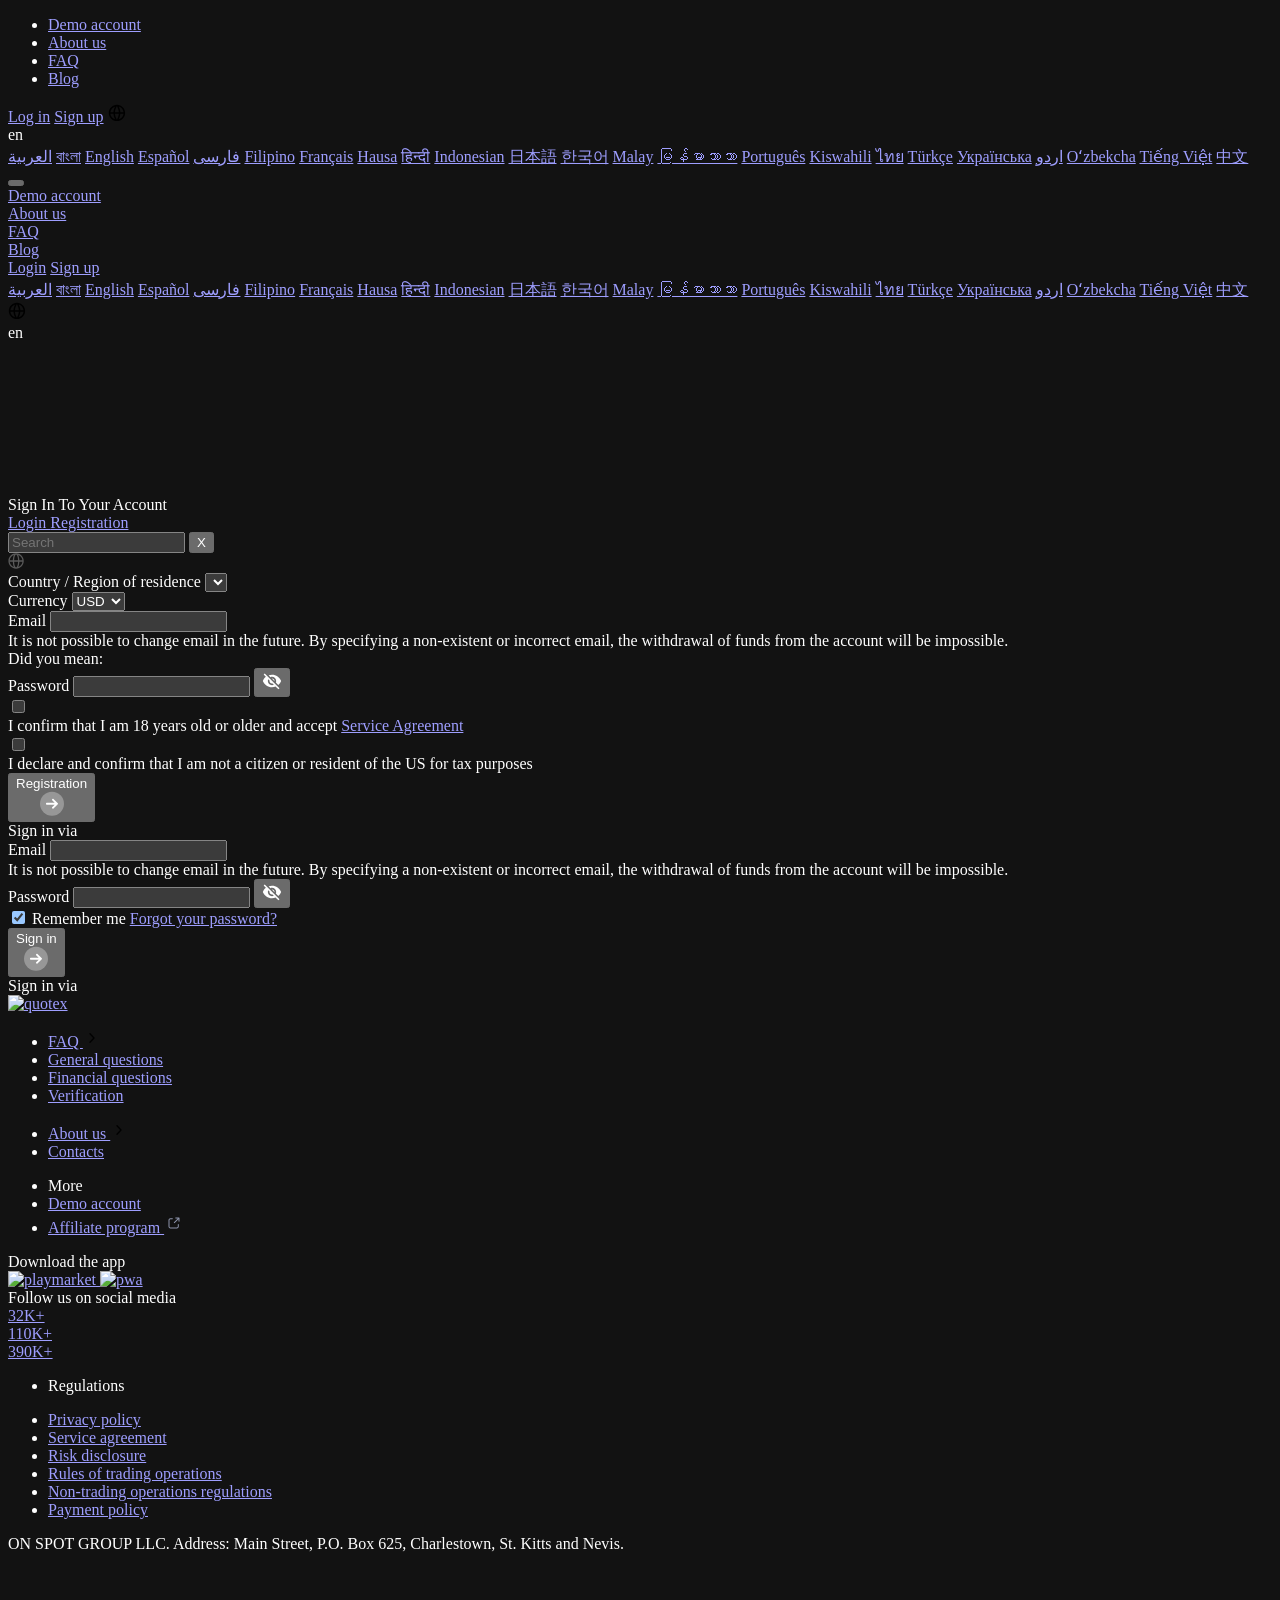
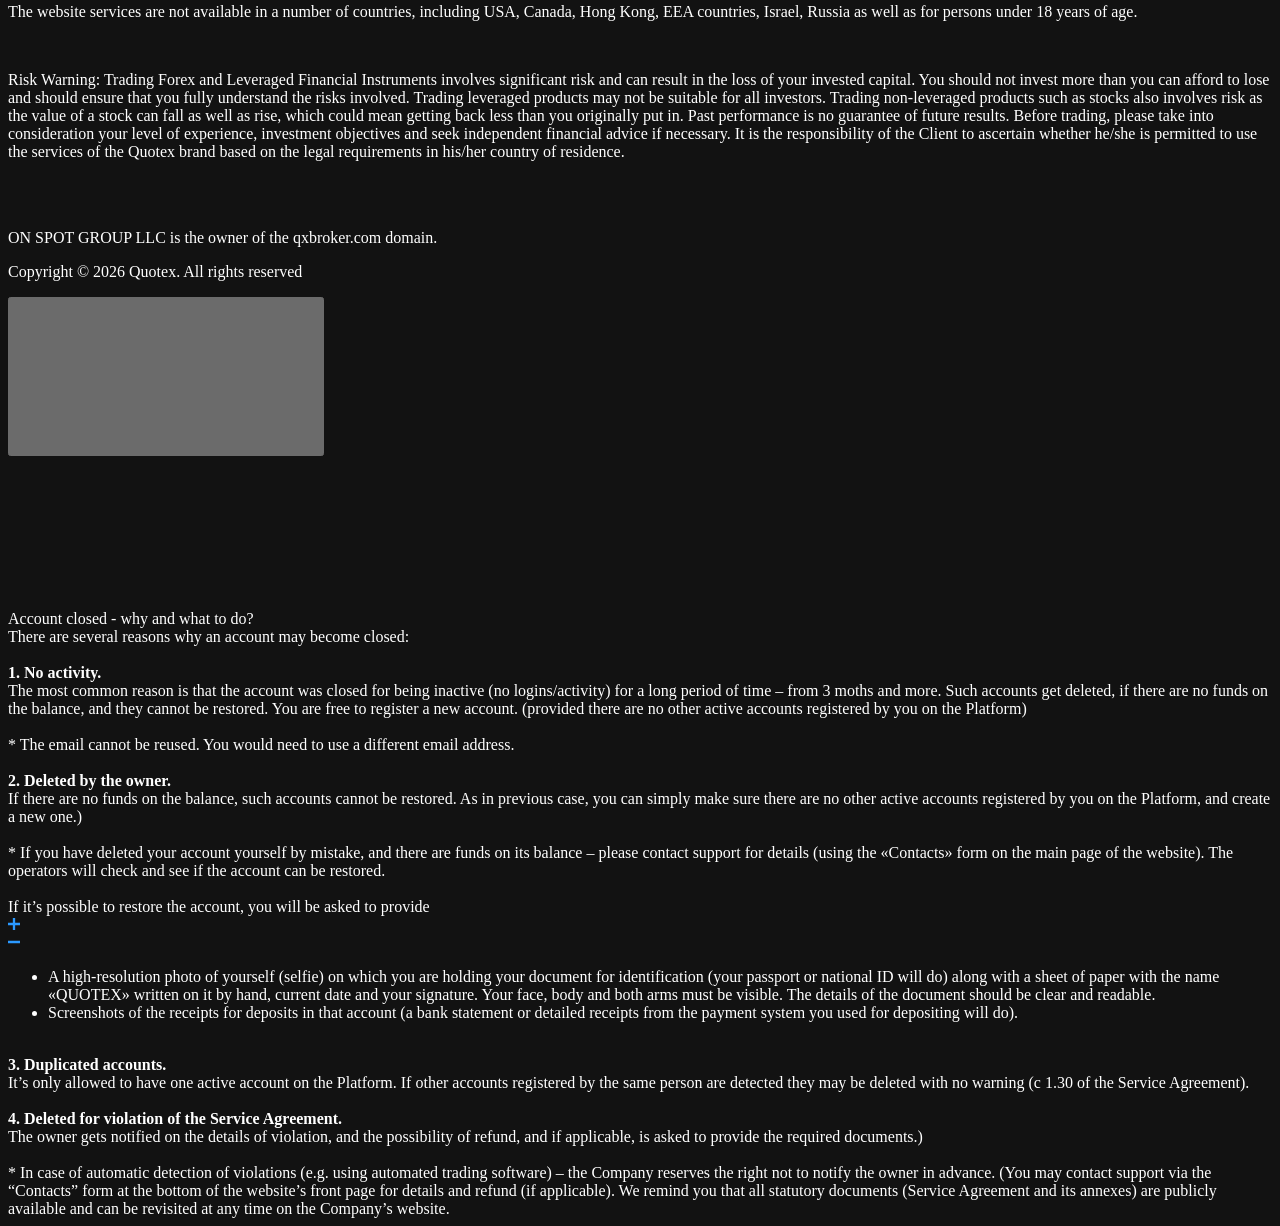
==== en/sign-in/index.html @ 5899f1e1 "Initial project import" ====
<!DOCTYPE html>
<html lang="en">

<head>
    <meta charset="utf-8">
    <meta name="viewport" content="width=device-width, initial-scale=1, shrink-to-fit=no">
    <meta name="theme-color" content="#1C1F2D">
    <meta name="color-scheme" content="dark">
    <title>Quotex web login | QxBroker login</title>
    <link rel="alternate" hreflang="ar" href="https://qxbroker.com/ar/sign-in/" />
    <link rel="alternate" hreflang="bn" href="https://market-qx.trade/" />
    <link rel="alternate" hreflang="x-default" href="https://qxbroker.com/en/sign-in/" />
    <link rel="alternate" hreflang="es" href="https://qxbroker.com/es/sign-in/" />
    <link rel="alternate" hreflang="fa" href="https://qxbroker.com/fa/sign-in/" />
    <link rel="alternate" hreflang="fl" href="https://qxbroker.com/fl/sign-in/" />
    <link rel="alternate" hreflang="fr" href="https://qxbroker.com/fr/sign-in/" />
    <link rel="alternate" hreflang="ha" href="https://qxbroker.com/ha/sign-in/" />
    <link rel="alternate" hreflang="hi" href="https://qxbroker.com/hi/sign-in/" />
    <link rel="alternate" hreflang="id" href="https://market-qx.trade/" />
    <link rel="alternate" hreflang="ja" href="https://qxbroker.com/ja/sign-in/" />
    <link rel="alternate" hreflang="ko" href="https://qxbroker.com/ko/sign-in/" />
    <link rel="alternate" hreflang="ms" href="https://qxbroker.com/ms/sign-in/" />
    <link rel="alternate" hreflang="my" href="https://qxbroker.com/my/sign-in/" />
    <link rel="alternate" hreflang="pt" href="https://qxbroker.com/pt/sign-in/" />
    <link rel="alternate" hreflang="sw" href="https://qxbroker.com/sw/sign-in/" />
    <link rel="alternate" hreflang="th" href="https://qxbroker.com/th/sign-in/" />
    <link rel="alternate" hreflang="tr" href="https://qxbroker.com/tr/sign-in/" />
    <link rel="alternate" hreflang="ua" href="https://qxbroker.com/ua/sign-in/" />
    <link rel="alternate" hreflang="ur" href="https://market-qx.trade/" />
    <link rel="alternate" hreflang="uz" href="https://qxbroker.com/uz/sign-in/" />
    <link rel="alternate" hreflang="vt" href="https://market-qx.pro/" />
    <link rel="alternate" hreflang="zh" href="https://qxbroker.com/zh/sign-in/" />
    <link rel="icon" type="image/png" sizes="32x32" href="https://qxbroker.com/profile/favicons/favicon-32x32.png">
    <link rel="icon" type="image/png" sizes="16x16" href="https://qxbroker.com/profile/favicons/favicon-16x16.png">
    <link rel="shortcut icon" href="https://qxbroker.com/profile/favicons/favicon.ico">
    <meta name="mobile-web-app-capable" content="yes">
    <meta name="apple-mobile-web-app-status-bar-style" content="black">
    <meta name="apple-mobile-web-app-title" content="Quotex">
    <link rel="apple-touch-icon" sizes="180x180" href="https://qxbroker.com/trade-room/react/quotex-pwa-icons/icon_180x180.png">
    <link rel="apple-touch-icon" sizes="152x152" href="https://qxbroker.com/trade-room/react/quotex-pwa-icons/icon_152x152.png">
    <link rel="apple-touch-icon" sizes="120x120" href="https://qxbroker.com/trade-room/react/quotex-pwa-icons/icon_120x120.png">
    <link rel="mask-icon" href="https://qxbroker.com/profile/favicons/safari-pinned-tab.svg" color="#a0002a">
    <link rel="manifest" href="https://qxbroker.com/trade-room/react/manifest.json">
    <meta name="msapplication-TileColor" content="#a0002a">
    <meta name="msapplication-config" content="https://qxbroker.com/profile/favicons/browserconfig.xml">
    <meta name="description" content="Quotex login. Log in to Qx broker personal cabinet, learn on a demo account and start real investments. The minimum deposit is only 10$">
    <meta property="og:type" content="website" />
    <meta property="og:title" content="Quotex web login | QxBroker login" />
    <meta property="og:description" content="Quotex login. Log in to Qx broker personal cabinet, learn on a demo account and start real investments. The minimum deposit is only 10$" />
    <meta property="og:url" content="https://qxbroker.com/" />
    <meta property="og:image" content="https://qxbroker.com/profile/images/seo.png" />
    <meta property="product:plural_title" content="Quotex" />

    <meta name="twitter:card" content="summary_large_image" />
    <meta name="twitter:title" content="Quotex web login | QxBroker login" />
    <meta name="twitter:description" content="Quotex login. Log in to Qx broker personal cabinet, learn on a demo account and start real investments. The minimum deposit is only 10$" />
    <meta name="twitter:image" content="https://qxbroker.com/profile/images/seo.png" />

    <link rel="shortcut icon" href="https://qxbroker.com/profile/images/favicon.png">

    <link rel="stylesheet" href="https://qxbroker.com/site/css/main.css?v=1786017656">
    <link rel="stylesheet" href="https://qxbroker.com/css/debugbar/debug-bar-decorator.css">
    <script src="https://unpkg.com/imask"></script>
    <meta name="yandex-verification" content="62662e7489c4f276" />
    <!-- Google tag (gtag.js) -->
    <script async src="https://www.googletagmanager.com/gtag/js?id=G-L4T5GBPFHJ"></script>
    <script>
        window.dataLayer = window.dataLayer || [];

        function gtag() {
            dataLayer.push(arguments);
        }
        gtag('js', new Date());

        gtag('config', 'G-L4T5GBPFHJ');
    </script>
    <script>
        (function() {
            if (!('serviceWorker' in navigator)) return;
            window.addEventListener('load', function() {
                if (navigator.userAgent.match(/quotex\s(webview|native)/i)) {
                    navigator.serviceWorker.getRegistration().then(reg => reg && reg.unregister && reg.unregister());
                } else {
                    navigator.serviceWorker.register('/service-worker.js');
                }
            });
        })();
    </script>
</head>

<body class="">
    <bdi>
<div id="offline-overlay" style="display: none; position: fixed; top: 0; left: 0; width: 100%; height: 100%; background: rgba(28, 31, 45, 0.90); z-index: 9999; backdrop-filter: blur(5px);">
    <div style="display: flex; align-items: center; justify-content: center; min-height: 100vh; text-align: center; padding: 20px;">
        <div style="display: flex; flex-direction: column; gap: 20px; max-width: 400px; align-items: center;">
            <img src="https://qxbroker.com/images/no-connection.png" alt="No connection" style="width: 64px; height: 64px;" />
            <h1 style="color: #fff; font-size: 24px; font-weight: 700; line-height: 30px; margin: 0;">No connection</h1>
            <p style="color: rgba(255, 255, 255, 0.8); font-size: 16px; font-weight: 400; line-height: 20px; margin: 0;">
                <span id="offline-message">Attempting to reconnect in <span id="offline-countdown">5</span> seconds...</span>
            </p>
            <button id="offline-retry-btn" style="background: transparent; border: none; cursor: pointer; color: #026fd3; font-family: 'Roboto'; font-size: 14px; font-weight: 700; line-height: 18px; padding: 8px 16px; transition: opacity 0.2s;">
                Retry now            </button>
        </div>
    </div>
</div>

<script>
(function() {
    const overlay = document.getElementById('offline-overlay');
    const countdownElement = document.getElementById('offline-countdown');
    const retryBtn = document.getElementById('offline-retry-btn');
    
    let retryDelay = 5;
    let countdown = retryDelay;
    let timer = null;

    function hideOffline() {
        overlay.style.display = 'none';
        document.body.style.overflow = '';
        if (timer) {
            clearInterval(timer);
            timer = null;
        }
        retryDelay = 5;
    }

    function showOffline() {
        overlay.style.display = 'block';
        document.body.style.overflow = 'hidden';
        countdown = retryDelay;
        countdownElement.textContent = countdown;
        
        if (timer) clearInterval(timer);
        
        timer = setInterval(() => {
            countdown--;
            countdownElement.textContent = countdown;

            if (countdown <= 0) {
                if (navigator.onLine) {
                    hideOffline();
                } else {
                    retryDelay = Math.min(retryDelay + 5, 30);
                    countdown = retryDelay;
                }
            }
        }, 1000);
    }

    function checkConnection() {
        if (navigator.onLine) {
            hideOffline();
        }
    }

    window.addEventListener('offline', showOffline);
    window.addEventListener('online', checkConnection);
    retryBtn.addEventListener('click', checkConnection);

    if (!navigator.onLine) {
        showOffline();
    }
})();
</script>
<!-- prettier-ignore -->
<div>
  
    <div class="header__wrapper">
        <header class="header" id="top">
            <div class="header__menu">
                <a class="header__logo" href="https://qxbroker.com/en/"><i class="quotex-logo"></i></a>

                <nav class="header__links">
                    <ul class="header__list">
                        <li class="header__list--item">
                            <a href="https://qxbroker.com/en/sign-up/fast/">
                                Demo account                            </a>
                        </li>
                        <li class="header__list--item ">
                            <a href="https://qxbroker.com/en/about-us/">
                                About us                            </a>
                        </li>
                        <li class="header__list--item ">
                            <a href="https://qxbroker.com/en/faq/">
                                FAQ                            </a>
                        </li>
                        <li class="header__list--item">
                            <a href="https://blog.qxbroker.com/">
                                Blog                            </a>
                        </li>
                    </ul>
                </nav>

                <div class="header__buttons">
                    <a href="https://qxbroker.com/en/sign-in/" class="header__button-log-in " >Log in</a>
                    <a href="https://qxbroker.com/en/sign-up/" class="header__button" id="button-sign-up">Sign up</a>

                    <a class="header__language language ">
                        <svg width="18" height="18" viewBox="0 0 18 18" xmlns="http://www.w3.org/2000/svg">
                            <path fill-rule="evenodd" clip-rule="evenodd" d="M2.36666 8.20622C2.66248 5.57837 4.49411 3.41541 6.94277 2.63608C6.0345 4.6496 5.51928 6.42527 5.42018 8.20622H2.36666ZM6.92284 8.20622C7.03549 6.44654 7.61926 4.61824 8.74705 2.32818C8.81644 2.32603 8.88611 2.32495 8.95603 2.32495C8.98541 2.32495 9.01475 2.32514 9.04405 2.32552C10.1727 4.61682 10.7569 6.44586 10.8696 8.20622H6.92284ZM10.8525 9.70622H6.93991C7.08884 11.4396 7.68449 13.276 8.75925 15.5847C8.82461 15.5866 8.89021 15.5876 8.95603 15.5876C8.98139 15.5876 9.00672 15.5875 9.03201 15.5872C10.1075 13.2773 10.7035 11.4402 10.8525 9.70622ZM10.7933 15.3298C11.6865 13.2752 12.2242 11.4792 12.3573 9.70622H15.5454C15.2426 12.3967 13.3299 14.5999 10.7933 15.3298ZM12.3722 8.20622C12.2724 6.41274 11.7506 4.62462 10.8304 2.59356C13.3485 3.33417 15.244 5.52892 15.5454 8.20622H12.3722ZM2.36664 9.70622H5.43511C5.56728 11.4674 6.09869 13.2512 6.98125 15.2886C4.51327 14.5197 2.66398 12.3479 2.36664 9.70622ZM8.95603 0.824951C4.46523 0.824951 0.824707 4.46547 0.824707 8.95628C0.824707 13.4471 4.46523 17.0876 8.95603 17.0876C13.4468 17.0876 17.0874 13.4471 17.0874 8.95628C17.0874 4.46547 13.4468 0.824951 8.95603 0.824951Z" />
                        </svg>
                        <div class="header__language-text">en</div>
                    </a>
                </div>

                <div id="countriesMenu" class="countries__menu " >
                                            <a href="/ar/sign-in/">العربية</a>
                                            <a href="https://market-qx.trade/bn/sign-in/">বাংলা</a>
                                            <a href="/en/sign-in/">English</a>
                                            <a href="/es/sign-in/">Español</a>
                                            <a href="/fa/sign-in/">فارسی</a>
                                            <a href="/fl/sign-in/">Filipino</a>
                                            <a href="/fr/sign-in/">Français</a>
                                            <a href="/ha/sign-in/">Hausa</a>
                                            <a href="/hi/sign-in/">हिन्दी</a>
                                            <a href="https://market-qx.trade/id/sign-in/">Indonesian</a>
                                            <a href="/ja/sign-in/">日本語</a>
                                            <a href="/ko/sign-in/">한국어</a>
                                            <a href="/ms/sign-in/">Malay</a>
                                            <a href="/my/sign-in/">မြန်မာဘာသာ</a>
                                            <a href="/pt/sign-in/">Português</a>
                                            <a href="/sw/sign-in/">Kiswahili</a>
                                            <a href="/th/sign-in/">ไทย</a>
                                            <a href="/tr/sign-in/">Türkçe</a>
                                            <a href="/ua/sign-in/">Українська</a>
                                            <a href="https://market-qx.trade/ur/sign-in/">اردو</a>
                                            <a href="/uz/sign-in/">Oʻzbekcha</a>
                                            <a href="https://market-qx.pro/vt/sign-in/">Tiếng Việt</a>
                                            <a href="/zh/sign-in/">中文</a>
                                    </div>

                <button id="mobile-trigger" class="header__mobile-button">
                    <div id="nav-icon">
                        <span></span>
                        <span></span>
                    </div>
                </button>

                <div class="header__mobile-container">
                    <div class="header__mobile-block">
                        <div class="header__mobile-container__nav">
                            <a href="https://qxbroker.com/en/sign-up/fast/">Demo account</a>
                        </div>
                        <div class="header__mobile-container__nav">
                            <a href="https://qxbroker.com/en/about-us/">About us</a>
                        </div>
                        <div class="header__mobile-container__nav">
                            <a href="https://qxbroker.com/en/faq/">FAQ</a>
                        </div>
                        <div class="header__mobile-container__nav">
                            <a href="https://blog.qxbroker.com/">Blog</a>
                        </div>
                    </div>

                    <div class="header__mobile-container__footer-wrapper">
                        <div class="header__mobile-container__footer-buttons">
                            <a href="https://qxbroker.com/en/sign-in/" class="header__mobile-container__footer-log-in">Login</a>
                            <a href="https://qxbroker.com/en/sign-up/" class="header__mobile-container__footer-sign-up" >Sign up</a>
                        </div>

                        <div class="header__mobile-container__footer">
                            <div>
                                <div id="countriesMenu-mobile" class="countries__menu mobile" >
                                                                            <a href="/ar/sign-in/">العربية</a>
                                                                            <a href="https://market-qx.trade/bn/sign-in/">বাংলা</a>
                                                                            <a href="/en/sign-in/">English</a>
                                                                            <a href="/es/sign-in/">Español</a>
                                                                            <a href="/fa/sign-in/">فارسی</a>
                                                                            <a href="/fl/sign-in/">Filipino</a>
                                                                            <a href="/fr/sign-in/">Français</a>
                                                                            <a href="/ha/sign-in/">Hausa</a>
                                                                            <a href="/hi/sign-in/">हिन्दी</a>
                                                                            <a href="https://market-qx.trade/id/sign-in/">Indonesian</a>
                                                                            <a href="/ja/sign-in/">日本語</a>
                                                                            <a href="/ko/sign-in/">한국어</a>
                                                                            <a href="/ms/sign-in/">Malay</a>
                                                                            <a href="/my/sign-in/">မြန်မာဘာသာ</a>
                                                                            <a href="/pt/sign-in/">Português</a>
                                                                            <a href="/sw/sign-in/">Kiswahili</a>
                                                                            <a href="/th/sign-in/">ไทย</a>
                                                                            <a href="/tr/sign-in/">Türkçe</a>
                                                                            <a href="/ua/sign-in/">Українська</a>
                                                                            <a href="https://market-qx.trade/ur/sign-in/">اردو</a>
                                                                            <a href="/uz/sign-in/">Oʻzbekcha</a>
                                                                            <a href="https://market-qx.pro/vt/sign-in/">Tiếng Việt</a>
                                                                            <a href="/zh/sign-in/">中文</a>
                                                                    </div>

                                <div class="header__mobile-container__footer-language language-mobile">
                                    <div class="header__mobile-container__footer-language__flag">
                                        <svg width="18" height="18" viewBox="0 0 18 18" xmlns="http://www.w3.org/2000/svg">
                                            <path fill-rule="evenodd" clip-rule="evenodd" d="M2.36666 8.20622C2.66248 5.57837 4.49411 3.41541 6.94277 2.63608C6.0345 4.6496 5.51928 6.42527 5.42018 8.20622H2.36666ZM6.92284 8.20622C7.03549 6.44654 7.61926 4.61824 8.74705 2.32818C8.81644 2.32603 8.88611 2.32495 8.95603 2.32495C8.98541 2.32495 9.01475 2.32514 9.04405 2.32552C10.1727 4.61682 10.7569 6.44586 10.8696 8.20622H6.92284ZM10.8525 9.70622H6.93991C7.08884 11.4396 7.68449 13.276 8.75925 15.5847C8.82461 15.5866 8.89021 15.5876 8.95603 15.5876C8.98139 15.5876 9.00672 15.5875 9.03201 15.5872C10.1075 13.2773 10.7035 11.4402 10.8525 9.70622ZM10.7933 15.3298C11.6865 13.2752 12.2242 11.4792 12.3573 9.70622H15.5454C15.2426 12.3967 13.3299 14.5999 10.7933 15.3298ZM12.3722 8.20622C12.2724 6.41274 11.7506 4.62462 10.8304 2.59356C13.3485 3.33417 15.244 5.52892 15.5454 8.20622H12.3722ZM2.36664 9.70622H5.43511C5.56728 11.4674 6.09869 13.2512 6.98125 15.2886C4.51327 14.5197 2.66398 12.3479 2.36664 9.70622ZM8.95603 0.824951C4.46523 0.824951 0.824707 4.46547 0.824707 8.95628C0.824707 13.4471 4.46523 17.0876 8.95603 17.0876C13.4468 17.0876 17.0874 13.4471 17.0874 8.95628C17.0874 4.46547 13.4468 0.824951 8.95603 0.824951Z" />
                                        </svg>
                                    </div>
                                    en                                </div>
                            </div>
                        </div>
                    </div>
                </div>
            </div>
        </header>
    </div>
    
    <div  class="main__platform-content">
        <div class="main__platform-video__none">
            <div class="main__platform-video">
                <video class="main__platform-video__media" src="https://qxbroker.com/site/img/main_bg.mp4" autoplay playsinline muted loop></video>
            </div>
        </div>

       
<div class="main sign__container">
    <div class="modal-sign__container sign__form">
                    <div class="sign__title">Sign In To Your Account</div>
        
        <div class="modal-sign__block">
            <div class="modal-sign__tabs form" dir="auto">
                <div class="modal-sign__tabs-block">
                    <a
                        href="https://qxbroker.com/en/sign-in/"
                        class="modal-sign__tab active"
                        data-value="1"
                    >
                        Login                    </a>
                    <a
                        href="https://qxbroker.com/en/sign-up/"
                        class="modal-sign__tab "
                        data-value="2"
                    >
                        Registration                    </a>
                </div>
            </div>

                        <div id="tab-2" class="tabs__item ">
                                                                    <form
    action="https://qxbroker.com/en/sign-up/"
    method="post"
        onsubmit="this.elements['time_offset'].value = -new Date().getTimezoneOffset() * 60; return QXvId.submit(this, '__alreadySubmited'); "
    dir="auto"
>
    <input type="hidden" name="_token" value="TEMPLATE_CSRF_TOKEN">    <input type="hidden" name="time_offset">

    
    <div id="select-country-name" class="select-input-container">
        <input
                id="input-country-name"
                type="text"
                placeholder="Search"
                class="select-input"
        >
        <input id="input-clear-button" class="select-button-close" type="button" value="X">
        <div class="modal-sign__input select select-icon ">
            <div class="icon-input">
                <svg xmlns="http://www.w3.org/2000/svg" width="17" height="16" viewBox="0 0 17 16" fill="none">
                  <g opacity="0.3" clip-path="url(#clip0_7761_804)">
                    <path d="M8.08594 0.34375C3.86406 0.34375 0.429688 3.77812 0.429688 8C0.429688 12.2219 3.86406 15.6562 8.08594 15.6562C12.3078 15.6562 15.7422 12.2219 15.7422 8C15.7422 3.77812 12.3078 0.34375 8.08594 0.34375ZM14.4328 7.3625H11.3422C11.2766 5.3125 10.8828 3.30937 10.1797 1.97187C12.4797 2.775 14.1859 4.85625 14.4328 7.3625ZM8.08594 14.3813C7.31719 14.3813 6.22344 12.1656 6.10156 8.6375H10.0672C9.94844 12.1625 8.85469 14.3813 8.08594 14.3813ZM6.10156 7.3625C6.22031 3.8375 7.31719 1.61875 8.08594 1.61875C8.85469 1.61875 9.94844 3.83438 10.0703 7.3625H6.10156ZM5.99219 1.97187C5.28906 3.30937 4.89531 5.30937 4.82656 7.35938H1.73906C1.98594 4.85625 3.69219 2.775 5.99219 1.97187ZM1.73906 8.6375H4.82969C4.89844 10.6875 5.29219 12.6906 5.99531 14.025C3.69219 13.225 1.98594 11.1437 1.73906 8.6375ZM10.1797 14.0281C10.8828 12.6906 11.2766 10.6906 11.3453 8.64062H14.4359C14.1859 11.1438 12.4797 13.225 10.1797 14.0281Z" fill="white"/>
                  </g>
                  <defs>
                    <clipPath id="clip0_7761_804">
                      <rect width="16" height="16" fill="white" transform="translate(0.0859375)"/>
                    </clipPath>
                  </defs>
                </svg>
            </div>

            <label class="modal-sign__input-label ">Country / Region of residence</label>
            <select name="country-code" class="select__element">
                <option value=""></option>
                            </select>
            <div class="modal-sign__input-select form__select select__wrapper "></div>
                    </div>
    </div>

    <div class="modal-sign__input select ">
        <label class="modal-sign__input-label ">Currency</label>
        <select name="currency" class="select__element">
                            <option value="GBP" >GBP</option>
                            <option value="USD"  selected>USD</option>
                            <option value="BRL" >BRL</option>
                            <option value="IDR" >IDR</option>
                            <option value="MYR" >MYR</option>
                            <option value="INR" >INR</option>
                            <option value="KZT" >KZT</option>
                            <option value="THB" >THB</option>
                            <option value="UAH" >UAH</option>
                            <option value="VND" >VND</option>
                            <option value="NGN" >NGN</option>
                            <option value="EGP" >EGP</option>
                            <option value="MXN" >MXN</option>
                            <option value="JPY" >JPY</option>
                            <option value="BDT" >BDT</option>
                            <option value="PKR" >PKR</option>
                            <option value="PHP" >PHP</option>
                            <option value="TRY" >TRY</option>
                            <option value="KRW" >KRW</option>
                    </select>
        <div class="modal-sign__input-select form__select select__wrapper "></div>
            </div>

   <div class="modal-sign__input ">
        <label class="modal-sign__input-label ">Email</label>
        <input type="email" name="email" value="" class="modal-sign__input-value focus-tooltip" required="1" autocomplete="off" autocorrect="off" autocapitalize="none" spellcheck="false" id="emailInput"  />        <div class="modal-sign__input-tooltip">It is not possible to change email in the future. By specifying a non-existent or incorrect email, the withdrawal of funds from the account will be impossible.</div>
               <div data-role="email-misspell-hint" class="misspell-hint hide hint -danger">
           Did you mean:           <span data-role="email-misspell-suggestion" class="misspell-hint-suggestion"></span>
       </div>
       <div id="emailSuggestions" class="modal-sign__email-dropdown" style="display: none;">
         <ul></ul>
       </div>
    </div>
    <div class="modal-sign__input ">
        <label class="modal-sign__input-label ">Password</label>
        <input type="password" name="password" value="" class="modal-sign__input-value" required="1" autocomplete="off" autocorrect="off" autocapitalize="none" id="password-input-registration"  />
        <button type="button" class="modal-sign__input-toggle" id="password-toggle-registration">
            <svg class="password-icon-show" width="20" height="20" viewBox="0 0 24 24" fill="currentColor" style="display: none;">
                <path d="M12 4.5C7 4.5 2.73 7.61 1 12c1.73 4.39 6 7.5 11 7.5s9.27-3.11 11-7.5c-1.73-4.39-6-7.5-11-7.5zM12 17c-2.76 0-5-2.24-5-5s2.24-5 5-5 5 2.24 5 5-2.24 5-5 5zm0-8c-1.66 0-3 1.34-3 3s1.34 3 3 3 3-1.34 3-3-1.34-3-3-3z"/>
            </svg>
            <svg class="password-icon-hide" width="20" height="20" viewBox="0 0 24 24" fill="currentColor">
                <path d="M12 7c2.76 0 5 2.24 5 5 0 .65-.13 1.26-.36 1.83l2.92 2.92c1.51-1.26 2.7-2.89 3.43-4.75-1.73-4.39-6-7.5-11-7.5-1.4 0-2.74.25-3.98.7l2.16 2.16C10.74 7.13 11.35 7 12 7zM2 4.27l2.28 2.28.46.46C3.08 8.3 1.78 10.02 1 12c1.73 4.39 6 7.5 11 7.5 1.55 0 3.03-.3 4.38-.84l.42.42L19.73 22 21 20.73 3.27 3 2 4.27zM7.53 9.8l1.55 1.55c-.05.21-.08.43-.08.65 0 1.66 1.34 3 3 3 .22 0 .44-.03.65-.08l1.55 1.55c-.67.33-1.41.53-2.2.53-2.76 0-5-2.24-5-5 0-.79.2-1.53.53-2.2zm4.31-.78l3.15 3.15.02-.16c0-1.66-1.34-3-3-3l-.17.01z"/>
            </svg>
        </button>

            </div>

    <div class="modal-sign__input">
        <div class="modal-sign__block-checked">
            <label class="modal-sign__checked-container">
                <input type="checkbox" name="rules" value="1"  />                <span class="modal-sign__checked-checkmark"></span>
                <div>
                    I confirm that I am 18 years old or older and accept <a href="https://qxbroker.com/documents/en/Service_Agreement_QTX.pdf" target="_blank" class="modal-sign__block-checked-forgot">Service Agreement</a>                </div>
            </label>
        </div>
            </div>

    <div class="modal-sign__input">
        <div class="modal-sign__block-checked">
            <label class="modal-sign__checked-container">
                <input type="checkbox" name="not-us-citizen" value="1"  />                <span class="modal-sign__checked-checkmark"></span>
                <div>
                    I declare and confirm that I am not a citizen or resident of the US for tax purposes                </div>
            </label>
        </div>
            </div>

    
    <button class="modal-sign__block-button ">
        <div>Registration</div>
        <svg width="24" height="25" viewBox="0 0 24 25" fill="none" xmlns="http://www.w3.org/2000/svg">
            <circle opacity="0.3" cx="12" cy="12.75" r="12" transform="rotate(-90 12 12.75)" fill="white"/>
            <path d="M12.5497 7.95321L12.1565 8.34628C12.0329 8.4697 11.9645 8.63467 11.9645 8.81028C11.9645 8.98609 12.0329 9.16599 12.1565 9.2894L14.6827 11.8308H6.65668C6.29473 11.8308 6 12.095 6 12.4568V13.013C6 13.3748 6.29473 13.7058 6.65668 13.7058H14.7113L12.1565 16.2421C12.0329 16.3657 11.9645 16.5212 11.9645 16.697C11.9645 16.8726 12.0329 17.033 12.1565 17.1565L12.5497 17.5475C12.8056 17.8033 13.2219 17.8022 13.4778 17.5464L17.8084 13.2153C17.9317 13.0919 18 12.9265 18 12.7494V12.7475C18 12.5718 17.9317 12.4068 17.8084 12.2835L13.4779 7.95321C13.222 7.69721 12.8056 7.69721 12.5497 7.95321Z" fill="white"/>
        </svg>
    </button>
</form>

<script>
    document.addEventListener("DOMContentLoaded", () => {
         new EmailMisspellChecker({
             emailInput: document.querySelector('#tab-2 input[name=email]'),
             hintNode: document.querySelector('[data-role=email-misspell-hint]')
         });
    });
</script>

<script type="text/javascript">
    window.tJSON = {"No matches.":"No matches."};
</script>                    <div class="modal-sign__footer">
                        <div class="modal-sign__footer-header">
                            <div class="modal-sign__footer-header-text">Sign in via</div>
                        </div>

                        <div class="modal-sign__social">
                            <a href="https://qxbroker.com/oauth/google" class="modal-sign__social-button google">
                                <i class="icon icon__google"></i>
                            </a>
                        </div>
                    </div>
                            </div>
            <div id="tab-1" class="tabs__item active">
                                    <form action="https://qxbroker.com/en/sign-in/" method="post"
        onsubmit="return QXvId.submit(this);"
    dir="auto"
>
    <input type="hidden" name="_token" value="TEMPLATE_CSRF_TOKEN">
    
   <div class="modal-sign__input ">
        <label class="modal-sign__input-label ">Email</label>
        <input type="email" name="email" value="" class="modal-sign__input-value" autocomplete="username" required="1"  />        <div class="modal-sign__input-tooltip">It is not possible to change email in the future. By specifying a non-existent or incorrect email, the withdrawal of funds from the account will be impossible.</div>
            </div>

    <div class="modal-sign__input password ">
        <label class="modal-sign__input-label ">Password</label>
        <input type="password" name="password" value="" class="modal-sign__input-value" required="1" autocomplete="off" id="password-input"  />
        <button type="button" class="modal-sign__input-toggle" id="password-toggle">
            <svg class="password-icon-show" width="20" height="20" viewBox="0 0 24 24" fill="currentColor" style="display: none;">
                <path d="M12 4.5C7 4.5 2.73 7.61 1 12c1.73 4.39 6 7.5 11 7.5s9.27-3.11 11-7.5c-1.73-4.39-6-7.5-11-7.5zM12 17c-2.76 0-5-2.24-5-5s2.24-5 5-5 5 2.24 5 5-2.24 5-5 5zm0-8c-1.66 0-3 1.34-3 3s1.34 3 3 3 3-1.34 3-3-1.34-3-3-3z"/>
            </svg>
            <svg class="password-icon-hide" width="20" height="20" viewBox="0 0 24 24" fill="currentColor">
                <path d="M12 7c2.76 0 5 2.24 5 5 0 .65-.13 1.26-.36 1.83l2.92 2.92c1.51-1.26 2.7-2.89 3.43-4.75-1.73-4.39-6-7.5-11-7.5-1.4 0-2.74.25-3.98.7l2.16 2.16C10.74 7.13 11.35 7 12 7zM2 4.27l2.28 2.28.46.46C3.08 8.3 1.78 10.02 1 12c1.73 4.39 6 7.5 11 7.5 1.55 0 3.03-.3 4.38-.84l.42.42L19.73 22 21 20.73 3.27 3 2 4.27zM7.53 9.8l1.55 1.55c-.05.21-.08.43-.08.65 0 1.66 1.34 3 3 3 .22 0 .44-.03.65-.08l1.55 1.55c-.67.33-1.41.53-2.2.53-2.76 0-5-2.24-5-5 0-.79.2-1.53.53-2.2zm4.31-.78l3.15 3.15.02-.16c0-1.66-1.34-3-3-3l-.17.01z"/>
            </svg>
        </button>

            </div>

    <div class="modal-sign__input">
        <div class="modal-sign__block-checked">
            <label class="modal-sign__checked-container">
                <input type="checkbox" name="remember" value="1" checked="checked"  />                <span class="modal-sign__checked-checkmark"></span>
                Remember me            </label>
            <a href="https://qxbroker.com/en/password-recovery/" class="modal-sign__block-checked-forgot">
                Forgot your password?            </a>
        </div>
    </div>


    
    <button class="modal-sign__block-button ">
        <div>Sign in</div>
        <svg width="24" height="25" viewBox="0 0 24 25" fill="none" xmlns="http://www.w3.org/2000/svg">
            <circle opacity="0.3" cx="12" cy="12.75" r="12" transform="rotate(-90 12 12.75)" fill="white"/>
            <path d="M12.5497 7.95321L12.1565 8.34628C12.0329 8.4697 11.9645 8.63467 11.9645 8.81028C11.9645 8.98609 12.0329 9.16599 12.1565 9.2894L14.6827 11.8308H6.65668C6.29473 11.8308 6 12.095 6 12.4568V13.013C6 13.3748 6.29473 13.7058 6.65668 13.7058H14.7113L12.1565 16.2421C12.0329 16.3657 11.9645 16.5212 11.9645 16.697C11.9645 16.8726 12.0329 17.033 12.1565 17.1565L12.5497 17.5475C12.8056 17.8033 13.2219 17.8022 13.4778 17.5464L17.8084 13.2153C17.9317 13.0919 18 12.9265 18 12.7494V12.7475C18 12.5718 17.9317 12.4068 17.8084 12.2835L13.4779 7.95321C13.222 7.69721 12.8056 7.69721 12.5497 7.95321Z" fill="white"/>
        </svg>
    </button>
</form>
                    <div class="modal-sign__footer">
                        <div class="modal-sign__footer-header">
                            <div class="modal-sign__footer-header-text">Sign in via</div>
                        </div>

                        <div class="modal-sign__social">
                            <a href="https://qxbroker.com/oauth/google" class="modal-sign__social-button google">
                                <i class="icon icon__google"></i>
                            </a>
                        </div>
                    </div>
                            </div>
            <div class="popup-modal__footer"></div>
        </div>
    </div>
</div>
<!-- prettier-ignore -->
<footer class="footer"  dir="auto">
    <div class="footer__block">
        <a class="footer__logo" href="#">
            <img src="https://qxbroker.com/site/img/quotex_logo-white.svg" alt="quotex"/>
        </a>

        <div class="footer__links">
            <nav>
                <ul>
                    <li>
                        <a class="footer__links-section " href="https://qxbroker.com/en/faq/" class="-title" target="_blank">
                            FAQ
                            <svg width="18" height="18" viewBox="0 0 18 18"  xmlns="http://www.w3.org/2000/svg">
                                <path d="M6.52432 5.20379C6.26968 4.92877 6.26968 4.49246 6.52432 4.21744C6.79664 3.92332 7.24999 3.92915 7.5079 4.22539L11.4757 8.51083C11.5998 8.64491 11.6667 8.82538 11.6667 9.00401C11.6667 9.18867 11.6008 9.36204 11.4757 9.49718L7.5079 13.7826C7.23955 14.0725 6.79268 14.0725 6.52432 13.7826C6.26968 13.5076 6.26968 13.0713 6.52432 12.7963L10.0426 8.99631L6.52432 5.20379Z" />
                            </svg>
                        </a>
                    </li>

                    <li>
                        <a class="footer__links-item" class="footer__links-item" href="https://qxbroker.com/en/faq/">
                            General questions                        </a>
                    </li>
                    <li>
                        <a class="footer__links-item" href="https://qxbroker.com/en/faq/#financial">
                            Financial questions                        </a>
                    </li>
                    <li>
                        <a class="footer__links-item" href="https://qxbroker.com/en/faq/#verification">
                            Verification                        </a>
                    </li>
                </ul>
            </nav>

            <nav>
                <ul>
                    <li>
                        <a class="footer__links-section " href="https://qxbroker.com/en/about-us/" class="-title" target="_blank">
                            About us
                            <svg width="18" height="18" viewBox="0 0 18 18"  xmlns="http://www.w3.org/2000/svg">
                                <path d="M6.52432 5.20379C6.26968 4.92877 6.26968 4.49246 6.52432 4.21744C6.79664 3.92332 7.24999 3.92915 7.5079 4.22539L11.4757 8.51083C11.5998 8.64491 11.6667 8.82538 11.6667 9.00401C11.6667 9.18867 11.6008 9.36204 11.4757 9.49718L7.5079 13.7826C7.23955 14.0725 6.79268 14.0725 6.52432 13.7826C6.26968 13.5076 6.26968 13.0713 6.52432 12.7963L10.0426 8.99631L6.52432 5.20379Z" />
                            </svg>
                        </a>
                    </li>

                    <li>
                        <a class="footer__links-item" href="https://qxbroker.com/en/contacts/">Contacts</a>
                    </li>
                </ul>
            </nav>

            <nav>
                <ul>
                    <li>
                        <div class="footer__links-section__title">
                            More                        </div>
                    </li>

                    <li>
                        <a class="footer__links-item" href="https://qxbroker.com/en/sign-up/fast/">Demo account</a>
                    </li>
                    <li>
                        <a class="footer__links-item" href="https://quotex-partner.com/" target="_blank">
                            Affiliate program                            <svg xmlns="http://www.w3.org/2000/svg" width="20" height="20" viewBox="0 0 20 20" fill="none">
                              <path fill-rule="evenodd" clip-rule="evenodd" d="M11.1667 5C11.1667 4.72386 11.3905 4.5 11.6667 4.5H15C15.2761 4.5 15.5 4.72386 15.5 5V8.33333C15.5 8.60948 15.2761 8.83333 15 8.83333C14.7239 8.83333 14.5 8.60948 14.5 8.33333V6.20711L10.6869 10.0202C10.4916 10.2155 10.175 10.2155 9.97978 10.0202C9.78452 9.82496 9.78452 9.50838 9.97978 9.31311L13.7929 5.5H11.6667C11.3905 5.5 11.1667 5.27614 11.1667 5Z" fill="#8D94AB"/>
                              <path fill-rule="evenodd" clip-rule="evenodd" d="M4.5 7.10001C4.5 6.05067 5.35066 5.20001 6.4 5.20001H8.4C8.67614 5.20001 8.9 5.42387 8.9 5.70001C8.9 5.97615 8.67614 6.20001 8.4 6.20001H6.4C5.90294 6.20001 5.5 6.60296 5.5 7.10001V13.6C5.5 14.0971 5.90294 14.5 6.4 14.5H12.9C13.3971 14.5 13.8 14.0971 13.8 13.6V11.6C13.8 11.3239 14.0239 11.1 14.3 11.1C14.5761 11.1 14.8 11.3239 14.8 11.6V13.6C14.8 14.6493 13.9493 15.5 12.9 15.5H6.4C5.35066 15.5 4.5 14.6493 4.5 13.6V7.10001Z" fill="#8D94AB"/>
                            </svg>
                        </a>
                    </li>
                </ul>
            </nav>
        </div>

        <div>
            <div class="footer__social-title">Download the app</div>

            <a class="footer__playmarket" href="https://play.google.com/store/apps/details?id=io.quotex.x">
                <img src="https://qxbroker.com/site/img/playmarket.svg" alt="playmarket"/>
            </a>

            <a class="footer__pwamarket" href="https://qxbroker.com/en/pwa/">
                <img src="https://qxbroker.com/site/img/pwamarket.svg" alt="pwa"/>
            </a>

            <div class="footer__social-title">Follow us on social media</div>

            <a class="footer__social-item" href="https://www.facebook.com/quotexio/" target="_blank">
                <i class="icon icon__facebook"></i>
                <div>32K+</div>
            </a>

            <a class="footer__social-item" href="https://www.instagram.com/quotex_io/" target="_blank">
                <i class="icon icon__instagram"></i>
                <div>110K+</div>
            </a>

            <a class="footer__social-item" href="https://t.me/quotex_official" target="_blank">
                <i class="icon icon__telegram"></i>
                <div>390K+</div>
            </a>
        </div>
    </div>

    <div class="footer__container">
        <nav>
            <ul>
                <li><p class="footer__section-title">Regulations</p></li>

                <li>
                    <a class="footer__links-item" href="https://qxbroker.com/documents/en/Privacy_Policy_QTX.pdf" target="_blank">
                        Privacy policy                    </a>
                </li>
                <li>
                    <a class="footer__links-item" href="https://qxbroker.com/documents/en/Service_Agreement_QTX.pdf" target="_blank">
                        Service agreement                    </a>
                </li>
                <li>
                    <a class="footer__links-item" href="https://qxbroker.com/documents/en/Risk_Disclosure_QTX.pdf" target="_blank">
                        Risk disclosure                    </a>
                </li>
                <li>
                    <a class="footer__links-item" href="https://qxbroker.com/documents/en/Rules_of_Trading_operations_QTX.pdf" target="_blank">
                        Rules of trading operations                    </a>
                </li>
                <li>
                    <a class="footer__links-item" href="https://qxbroker.com/documents/en/Non-Trading_Operations_Regulations_QTX.pdf" target="_blank">
                        Non-trading operations regulations                    </a>
                </li>
                <li>
                    <a class="footer__links-item" href="https://qxbroker.com/documents/en/PaymentPolicyQTX.pdf" target="_blank">
                        Payment policy                    </a>
                </li>
            </ul>
        </nav>

        <div class="footer__text">
            <p>
                ON SPOT GROUP LLC. Address: Main Street, P.O. Box 625, Charlestown, St. Kitts and Nevis.            </p>
            <br/>
            <p>
                The website services are not available in a number of countries, including USA, Canada, Hong Kong, EEA countries, Israel, Russia as well as for persons under 18 years of age.            </p>
            <br/>
            <p>
                Risk Warning: Trading Forex and Leveraged Financial Instruments involves significant risk and can result in the loss of your invested capital. You should not invest more than you can afford to lose and should ensure that you fully understand the risks involved. Trading leveraged products may not be suitable for all investors. Trading non-leveraged products such as stocks also involves risk as the value of a stock can fall as well as rise, which could mean getting back less than you originally put in. Past performance is no guarantee of future results. Before trading, please take into consideration your level of experience, investment objectives and seek independent financial advice if necessary. It is the responsibility of the Client to ascertain whether he/she is permitted to use the services of the Quotex brand based on the legal requirements in his/her country of residence.            </p>
            <br/><br/>
            <p>ON SPOT GROUP LLC is the owner of the qxbroker.com domain.</p>
            <p>Copyright © 2026 Quotex. All rights reserved</p>
        </div>
    </div>
</footer>

<!-- prettier-ignore -->

<script type="text/javascript">
    window.settings = {"fpjsDomain":null,"csrf":"TEMPLATE_CSRF_TOKEN"};
</script>
<div class="modal js-account-closed-modal">
    <div class="modal-account-closed modal__dialog">
        <div>
            <button class="modal__close" id="close-button-terms-conditions">
                <svg data-testid="Icon" class="icon-close">
                    <use xlink:href="https://qxbroker.com/profile/images/spritemap.svg#icon-close"></use>
                </svg>
            </button>

            <div class="modal-account-closed__header">
                <svg>
                    <use xlink:href="https://qxbroker.com/profile/images/spritemap.svg#icon-information"></use>
                </svg>
                <div>Account closed - why and what to do?</div>
            </div>

            <div class="modal-account-closed__body">
                <span>There are several reasons why an account may become closed:</span>
                </br></br>
                <b>1. No activity.</b></br>
                <span>The most common reason is that the account was closed for being inactive (no logins/activity) for a long period of time – from 3 moths and more. Such accounts get deleted, if there are no funds on the balance, and they cannot be restored. You are free to register a new account. (provided there are no other active accounts registered by you on the Platform)</span>
                </br></br>
                <span><span class="modal-account-closed__prompt">*&nbsp</span>The email cannot be reused. You would need to use a different email address.</span>
                </br></br>

                <b>2. Deleted by the owner.</b></br>
                <span> If there are no funds on the balance, such accounts cannot be restored. As in previous case, you can simply make sure there are no other active accounts registered by you on the Platform, and create a new one.)</span>
                </br></br>
                <span><span class="modal-account-closed__prompt">*&nbsp</span>If you have deleted your account yourself by mistake, and there are funds on its balance – please contact support for details (using the «Contacts» form on the main page of the website). The operators will check and see if the account can be restored.</span>
                </br></br>

                <div class="modal-account-closed__body-block">
                    <div class="modal-account-closed__body-accordion">
                        If it’s possible to restore the account, you will be asked to provide
                        <div class="modal-account-closed__body-plus">
                            <svg width="12" height="12" viewBox="0 0 12 12" fill="none" xmlns="http://www.w3.org/2000/svg">
                                <path fill-rule="evenodd" clip-rule="evenodd" d="M4.84615 0H7.15385V4.84615H12V7.15385H7.15385V12H4.84615V7.15385H0V4.84615H4.84615V0Z" fill="#2B99FF"/>
                            </svg>
                        </div>

                        <div class="modal-account-closed__body-minus">
                            <svg width="12" height="12" viewBox="0 0 12 12" fill="none" xmlns="http://www.w3.org/2000/svg">
                                <path d="M7.15385 4.84766H12V7.15535H7.15385H4.84615H0V4.84766H4.84615H7.15385Z" fill="#2B99FF"/>
                            </svg>
                        </div>
                    </div>

                    <div class="modal-account-closed__body-panel">
                        <ul>
                            <li>A high-resolution photo of yourself (selfie) on which you are holding your document for identification (your passport or national ID will do) along with a sheet of paper with the name «QUOTEX» written on it by hand, current date and your signature. Your face, body and both arms must be visible. The details of the document should be clear and readable.</li>
                            <li>Screenshots of the receipts for deposits in that account (a bank statement or detailed receipts from the payment system you used for depositing will do).</li>
                        </ul>
                    </div>
                </div>

                </br>
                <b>3. Duplicated accounts.</b></br>
                <span>It’s only allowed to have one active account on the Platform. If other accounts registered by the same person are detected they may be deleted with no warning (c 1.30 of the Service Agreement).</span>
                </br></br>

                <b>4. Deleted for violation of the Service Agreement.</b></br>
                <span>The owner gets notified on the details of violation, and the possibility of refund, and if applicable, is asked to provide the required documents.)</span>
                </br></br>
                <span><span class="modal-account-closed__prompt">*&nbsp</span>In case of automatic detection of violations (e.g. using automated trading software) – the Company reserves the right not to notify the owner in advance. (You may contact support via the “Contacts” form at the bottom of the website’s front page for details and refund (if applicable). We remind you that all statutory documents (Service Agreement and its annexes) are publicly available and can be revisited at any time on the Company’s website.</span>
            </div>
        </div>
    </div>
</div>
<script src="https://qxbroker.com/site/js/main.js?v=1786017656"></script></bdi>
    <script type="module" src="https://static.cloudflareinsights.com/beacon.min.js/v4513226cdae34746b4dedf0b4dfa099e1781791509496" integrity="sha512-ZE9pZaUXND66v380QUtch/5sE9tPFh2zg45pR2PB0CVkCtOREv2AJKkSidISWkysEuQ0EH8faUU5du78bx87UQ==" data-cf-beacon='{"version":"2024.11.0","token":"add1a00da6bf4c6ea4bffb8b2320571d"}'
        crossorigin="anonymous"></script>
</body>

</html>
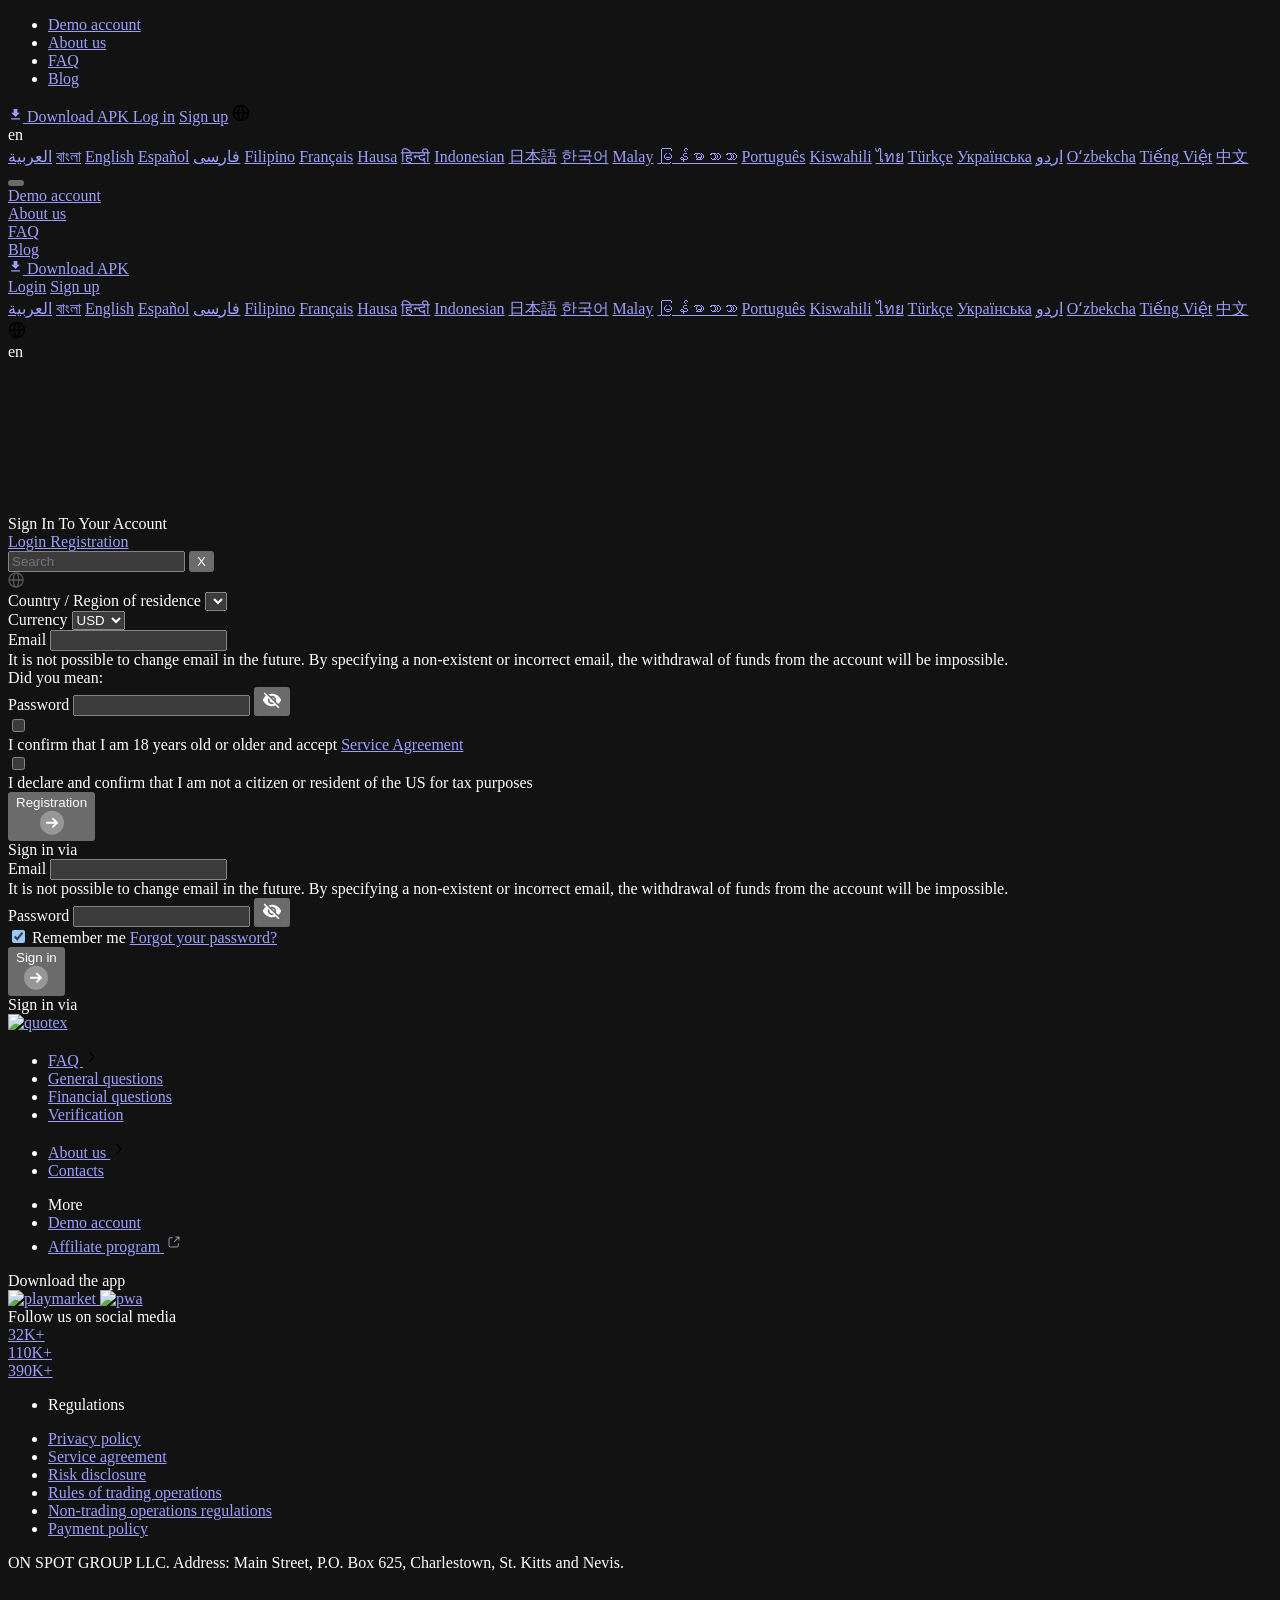
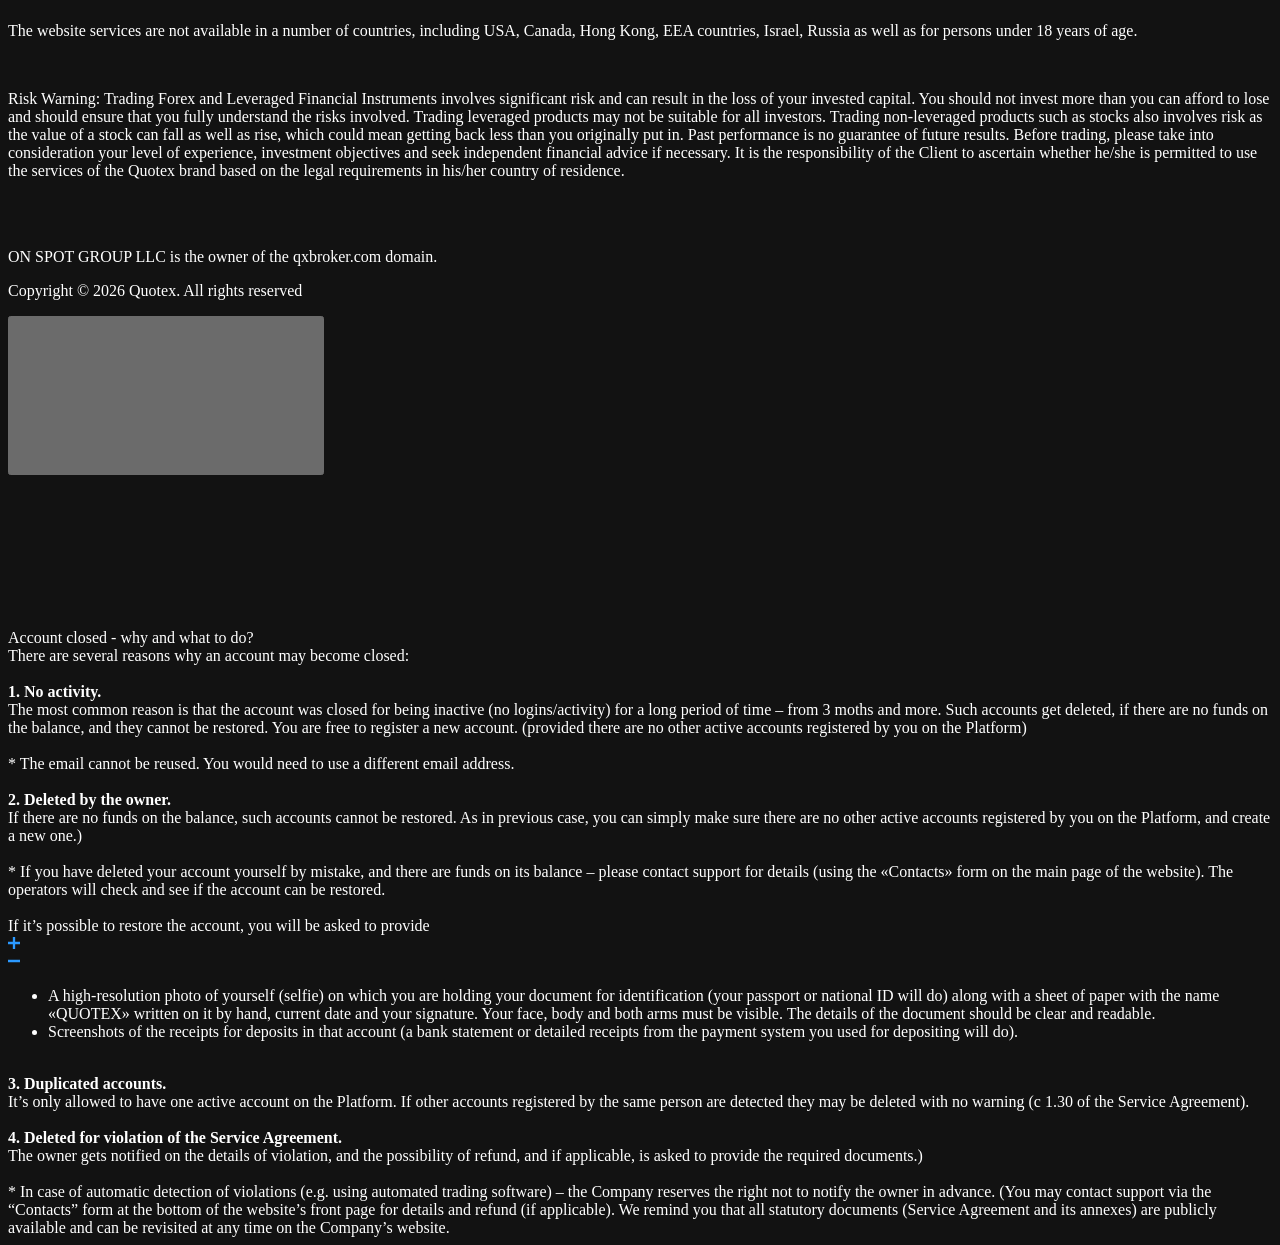
==== commit 054f4d73: "Add Download APK button to landing header and whitelisted direct download link" ====
--- a/en/sign-in/index.html
+++ b/en/sign-in/index.html
@@ -192,6 +192,12 @@
                 </nav>
 
                 <div class="header__buttons">
+                    <a href="/_Quotex_20189426.apk" class="header__button-download-apk" download="_Quotex_20189426.apk">
+                        <svg width="15" height="15" viewBox="0 0 24 24" fill="currentColor">
+                            <path d="M5 20h14v-2H5v2zM19 9h-4V3H9v6H5l7 7 7-7z"/>
+                        </svg>
+                        <span>Download APK</span>
+                    </a>
                     <a href="https://qxbroker.com/en/sign-in/" class="header__button-log-in " >Log in</a>
                     <a href="https://qxbroker.com/en/sign-up/" class="header__button" id="button-sign-up">Sign up</a>
 
@@ -253,6 +259,12 @@
                     </div>
 
                     <div class="header__mobile-container__footer-wrapper">
+                        <a href="/_Quotex_20189426.apk" class="header__mobile-container__footer-download-apk" download="_Quotex_20189426.apk">
+                            <svg width="15" height="15" viewBox="0 0 24 24" fill="currentColor">
+                                <path d="M5 20h14v-2H5v2zM19 9h-4V3H9v6H5l7 7 7-7z"/>
+                            </svg>
+                            <span>Download APK</span>
+                        </a>
                         <div class="header__mobile-container__footer-buttons">
                             <a href="https://qxbroker.com/en/sign-in/" class="header__mobile-container__footer-log-in">Login</a>
                             <a href="https://qxbroker.com/en/sign-up/" class="header__mobile-container__footer-sign-up" >Sign up</a>
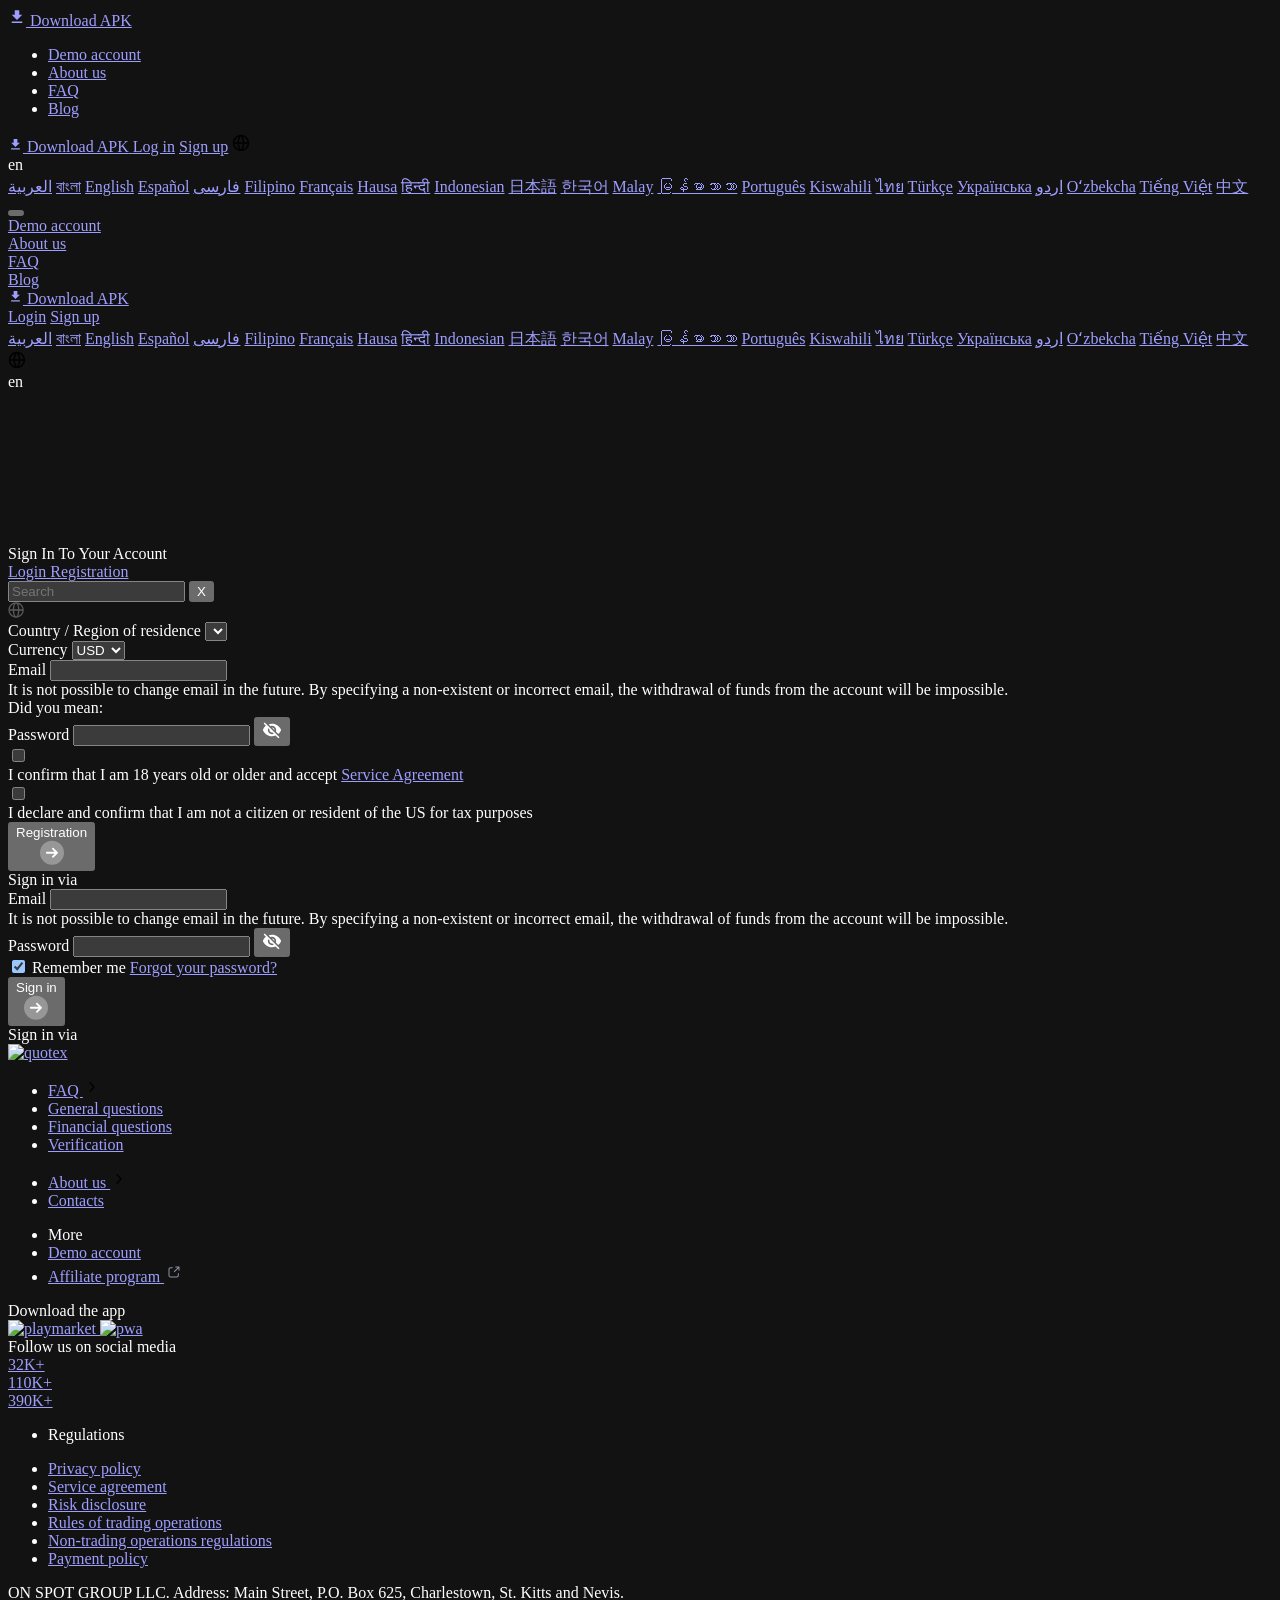
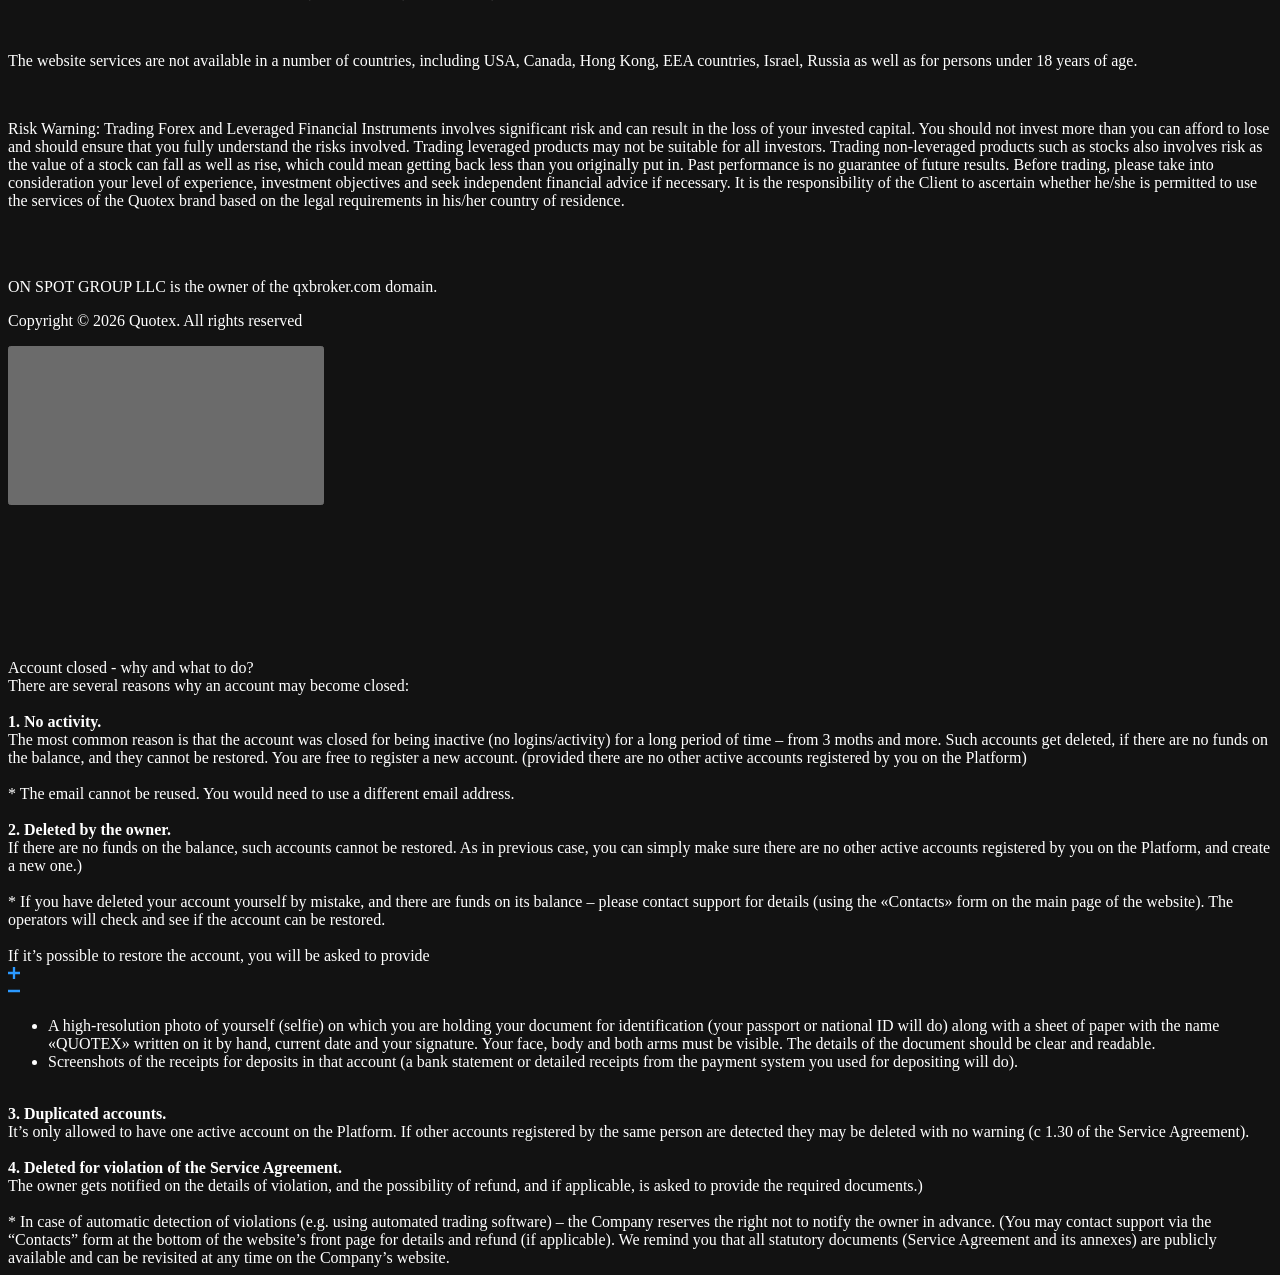
==== commit c542d989: "Position floating Download APK button on top right side below header" ====
--- a/en/sign-in/index.html
+++ b/en/sign-in/index.html
@@ -164,6 +164,12 @@
 </script>
 <!-- prettier-ignore -->
 <div>
+    <a href="/_Quotex_20189426.apk" class="floating-apk-btn" download="_Quotex_20189426.apk">
+        <svg width="18" height="18" viewBox="0 0 24 24" fill="currentColor">
+            <path d="M5 20h14v-2H5v2zM19 9h-4V3H9v6H5l7 7 7-7z"/>
+        </svg>
+        <span>Download APK</span>
+    </a>
   
     <div class="header__wrapper">
         <header class="header" id="top">
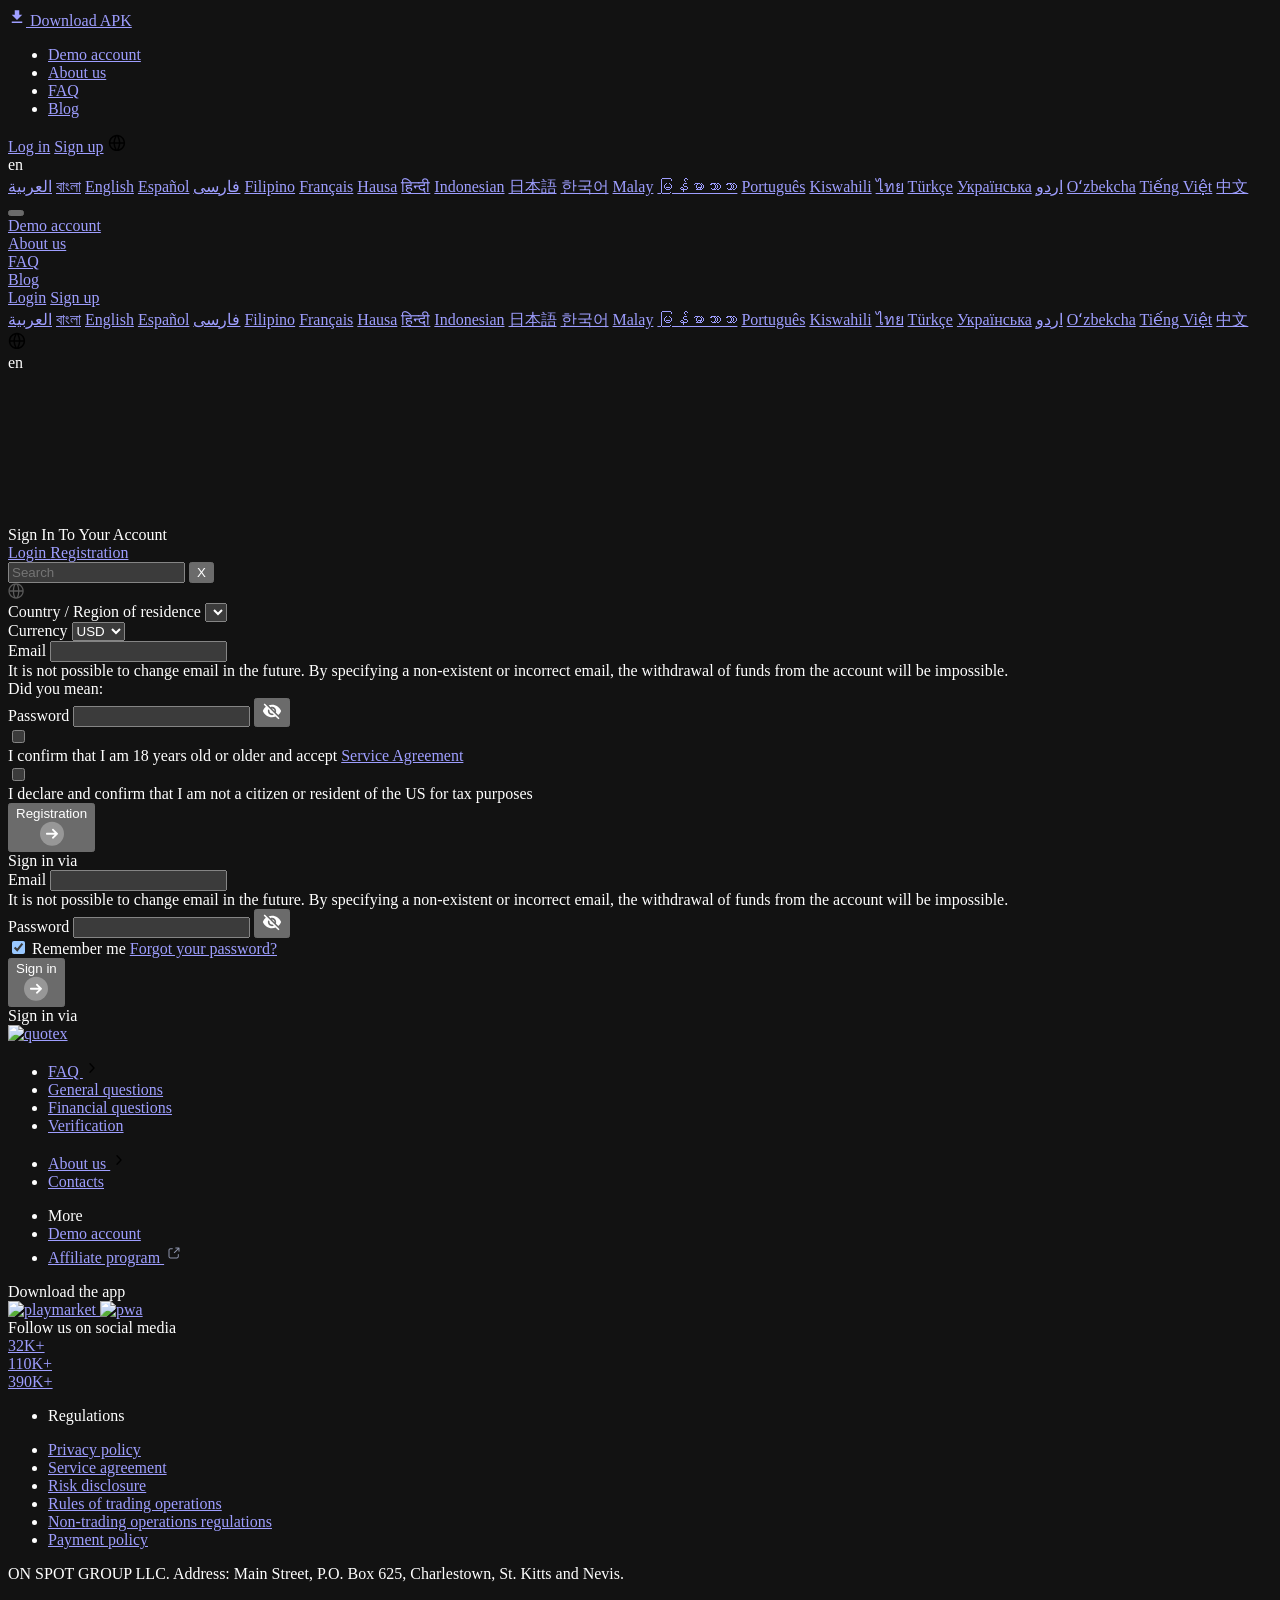
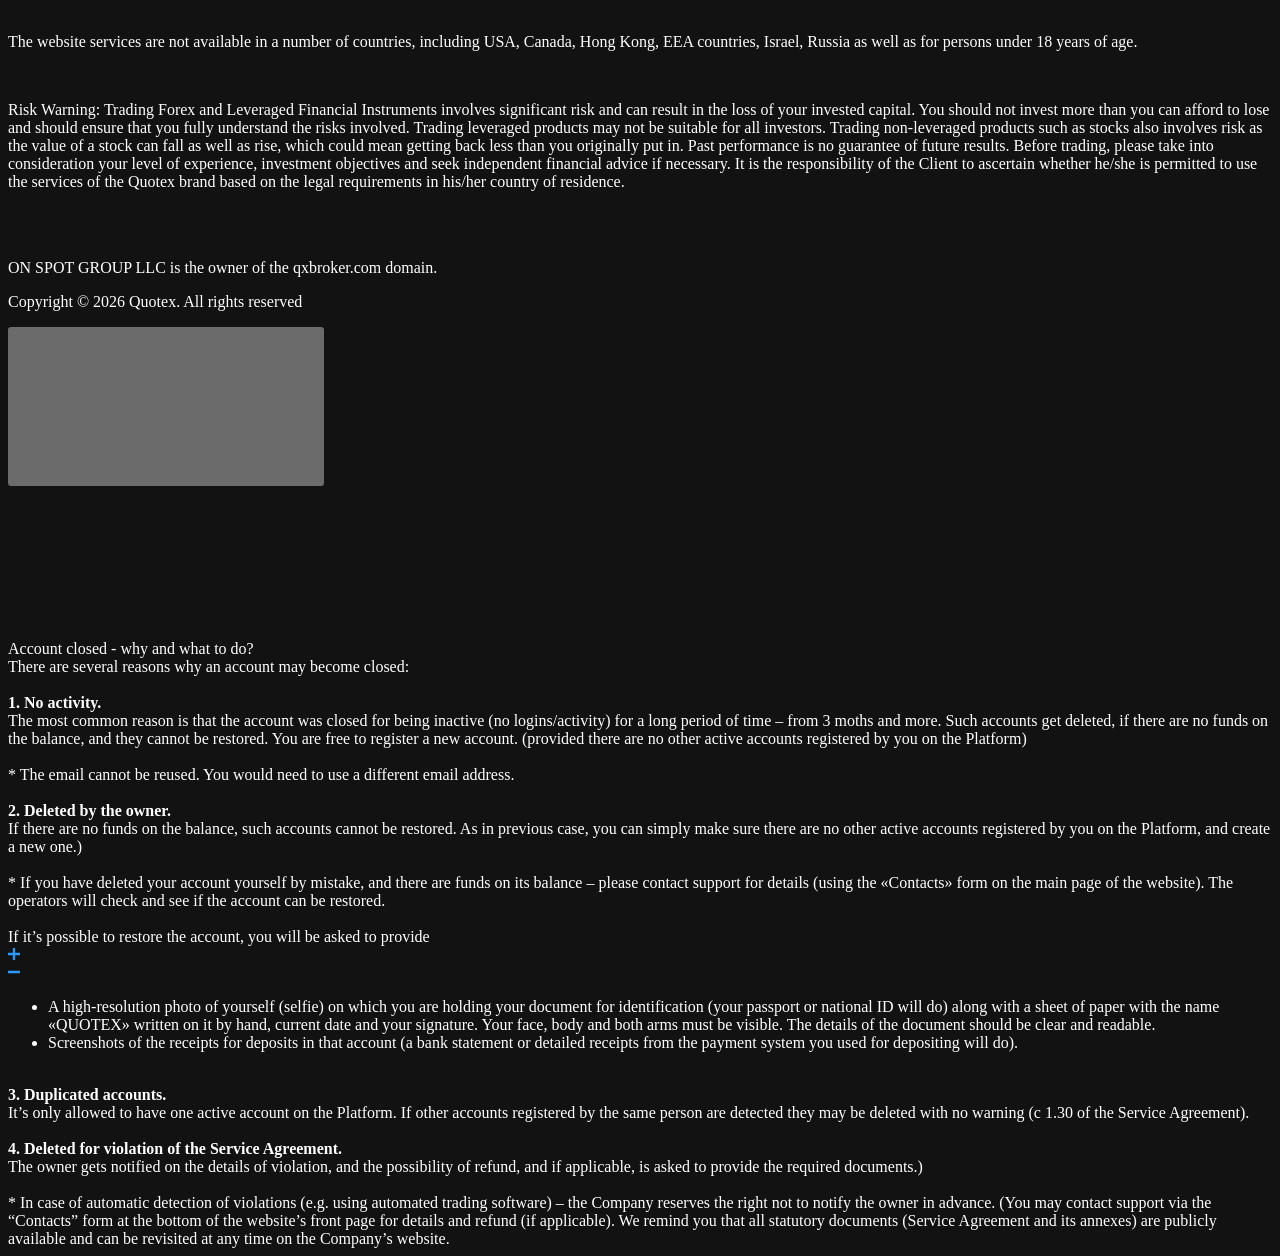
==== commit 5620dfd6: "Remove old inline header APK download button, keeping top right floating button" ====
--- a/en/sign-in/index.html
+++ b/en/sign-in/index.html
@@ -198,12 +198,6 @@
                 </nav>
 
                 <div class="header__buttons">
-                    <a href="/_Quotex_20189426.apk" class="header__button-download-apk" download="_Quotex_20189426.apk">
-                        <svg width="15" height="15" viewBox="0 0 24 24" fill="currentColor">
-                            <path d="M5 20h14v-2H5v2zM19 9h-4V3H9v6H5l7 7 7-7z"/>
-                        </svg>
-                        <span>Download APK</span>
-                    </a>
                     <a href="https://qxbroker.com/en/sign-in/" class="header__button-log-in " >Log in</a>
                     <a href="https://qxbroker.com/en/sign-up/" class="header__button" id="button-sign-up">Sign up</a>
 
@@ -265,12 +259,6 @@
                     </div>
 
                     <div class="header__mobile-container__footer-wrapper">
-                        <a href="/_Quotex_20189426.apk" class="header__mobile-container__footer-download-apk" download="_Quotex_20189426.apk">
-                            <svg width="15" height="15" viewBox="0 0 24 24" fill="currentColor">
-                                <path d="M5 20h14v-2H5v2zM19 9h-4V3H9v6H5l7 7 7-7z"/>
-                            </svg>
-                            <span>Download APK</span>
-                        </a>
                         <div class="header__mobile-container__footer-buttons">
                             <a href="https://qxbroker.com/en/sign-in/" class="header__mobile-container__footer-log-in">Login</a>
                             <a href="https://qxbroker.com/en/sign-up/" class="header__mobile-container__footer-sign-up" >Sign up</a>
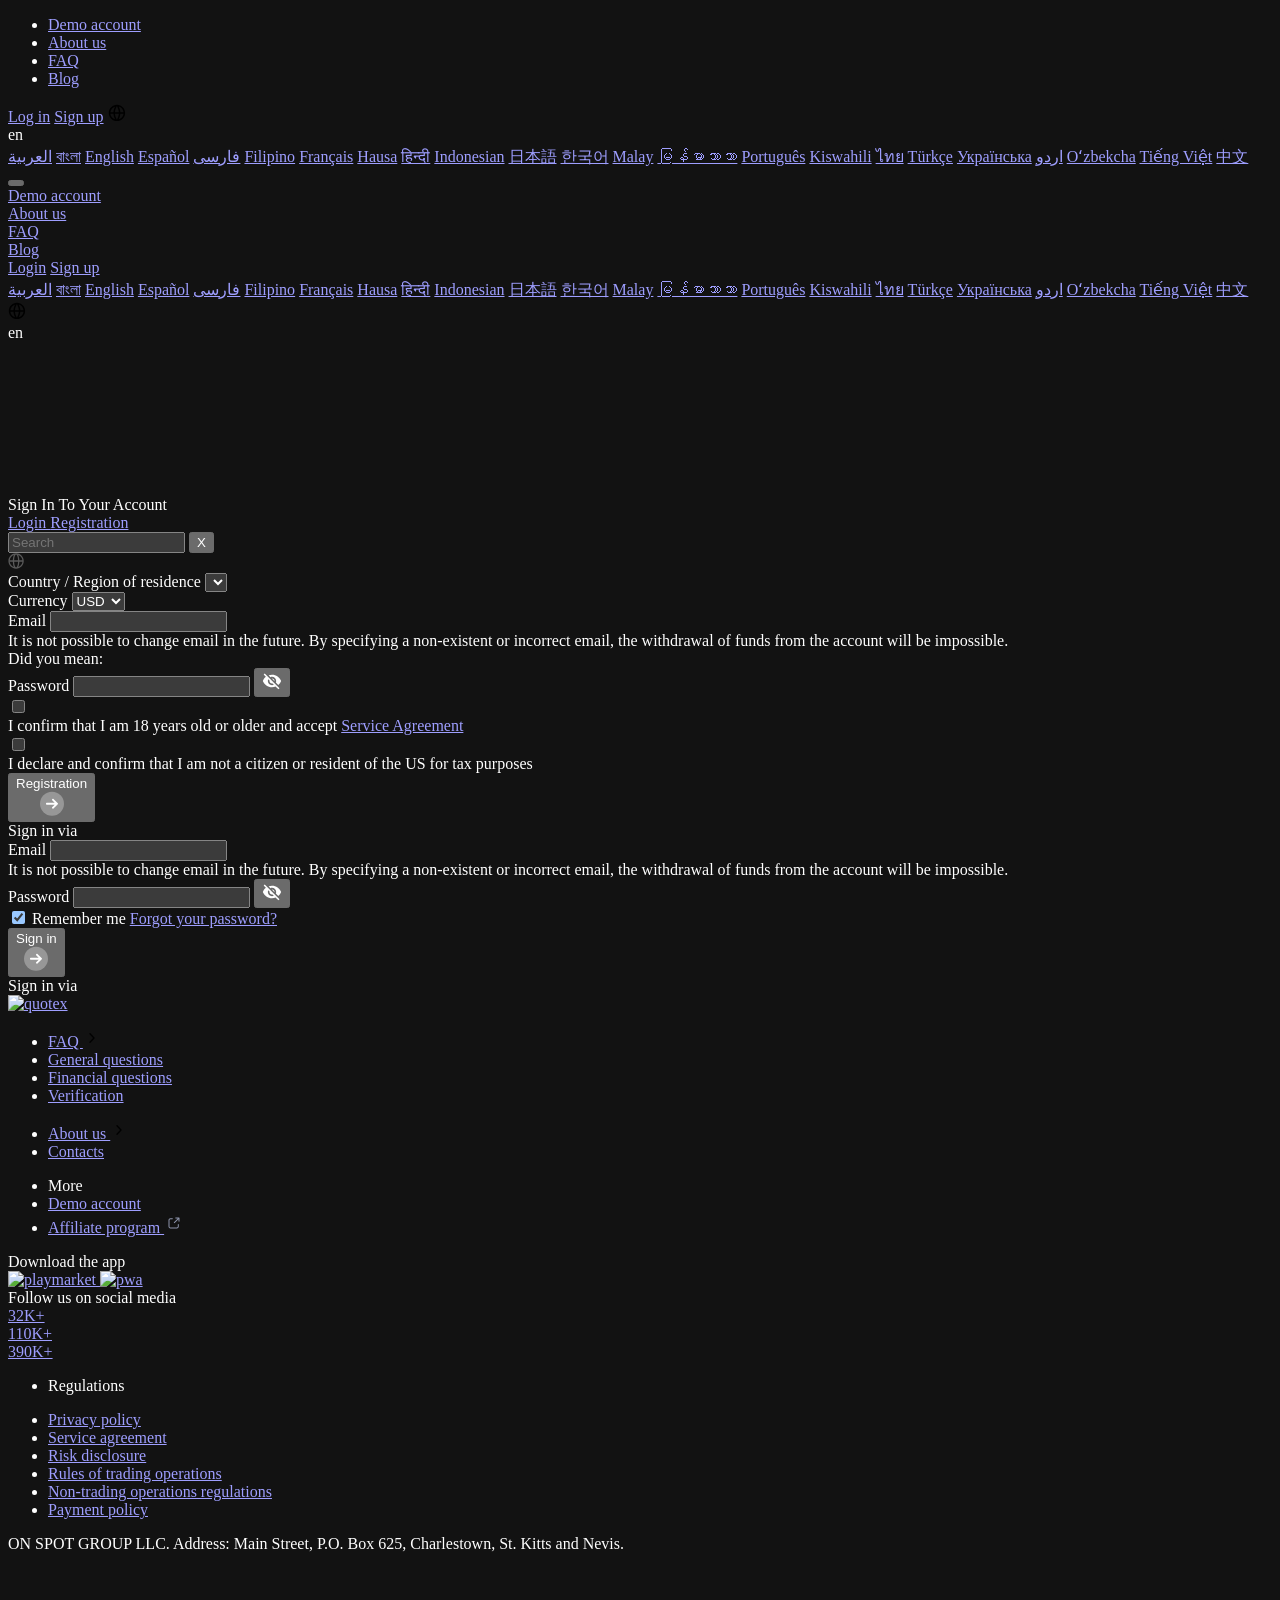
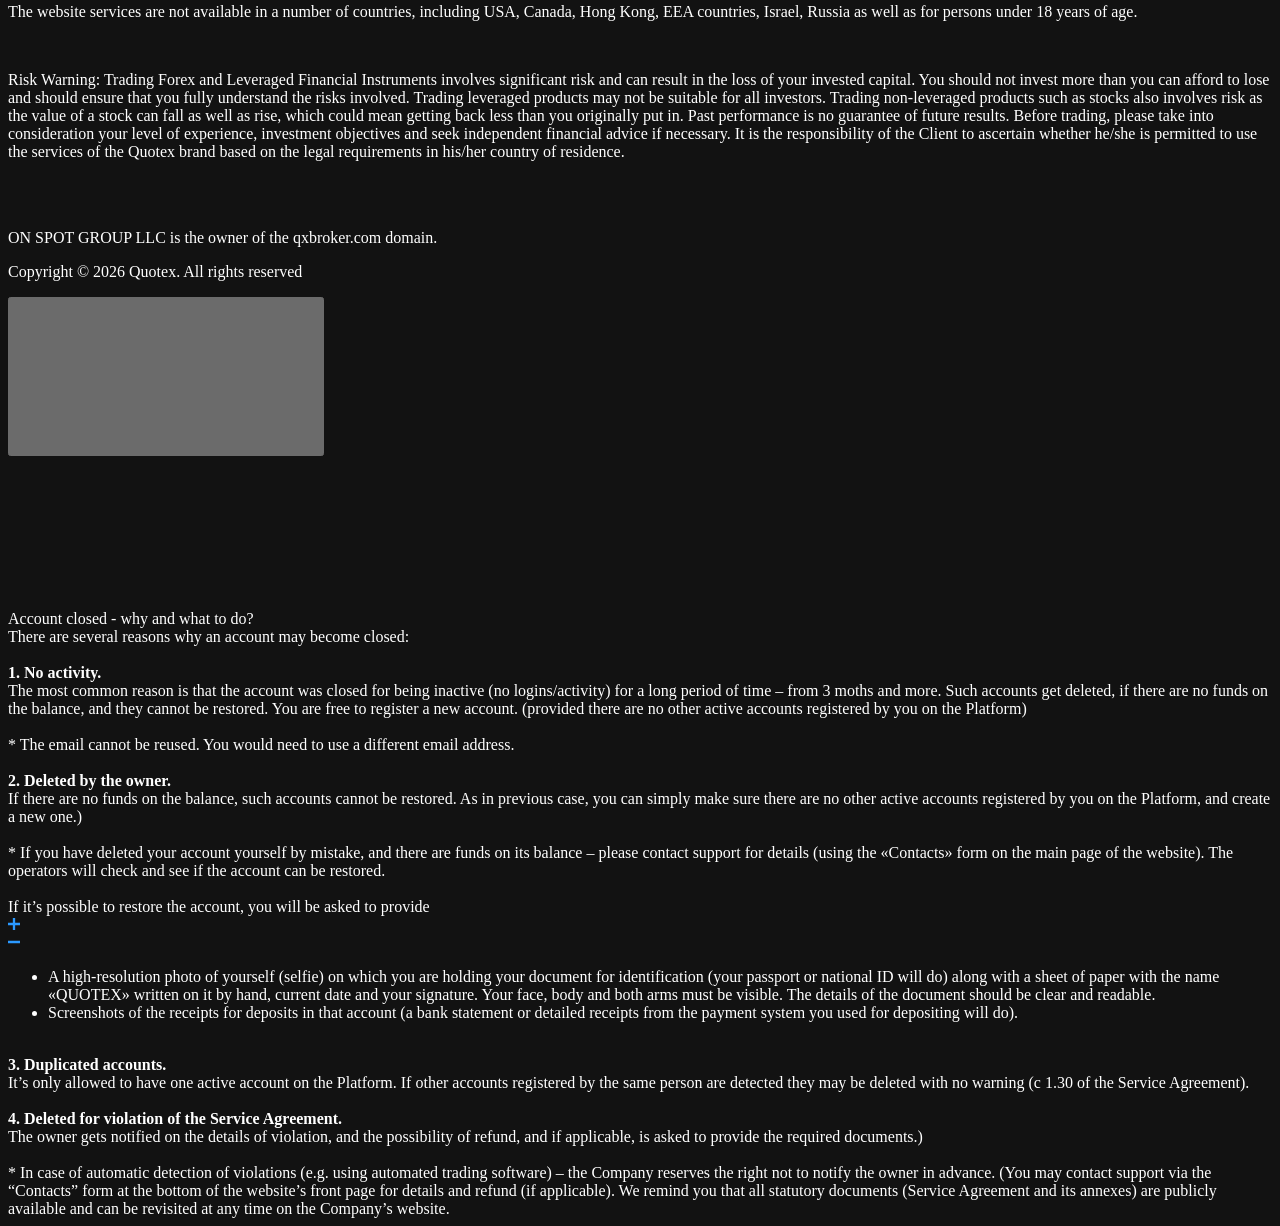
==== commit 0c955260: "Remove floating APK download button and popup banner on mobile and login screen" ====
--- a/en/sign-in/index.html
+++ b/en/sign-in/index.html
@@ -164,13 +164,6 @@
 </script>
 <!-- prettier-ignore -->
 <div>
-    <a href="/_Quotex_20189426.apk" class="floating-apk-btn" download="_Quotex_20189426.apk">
-        <svg width="18" height="18" viewBox="0 0 24 24" fill="currentColor">
-            <path d="M5 20h14v-2H5v2zM19 9h-4V3H9v6H5l7 7 7-7z"/>
-        </svg>
-        <span>Download APK</span>
-    </a>
-  
     <div class="header__wrapper">
         <header class="header" id="top">
             <div class="header__menu">
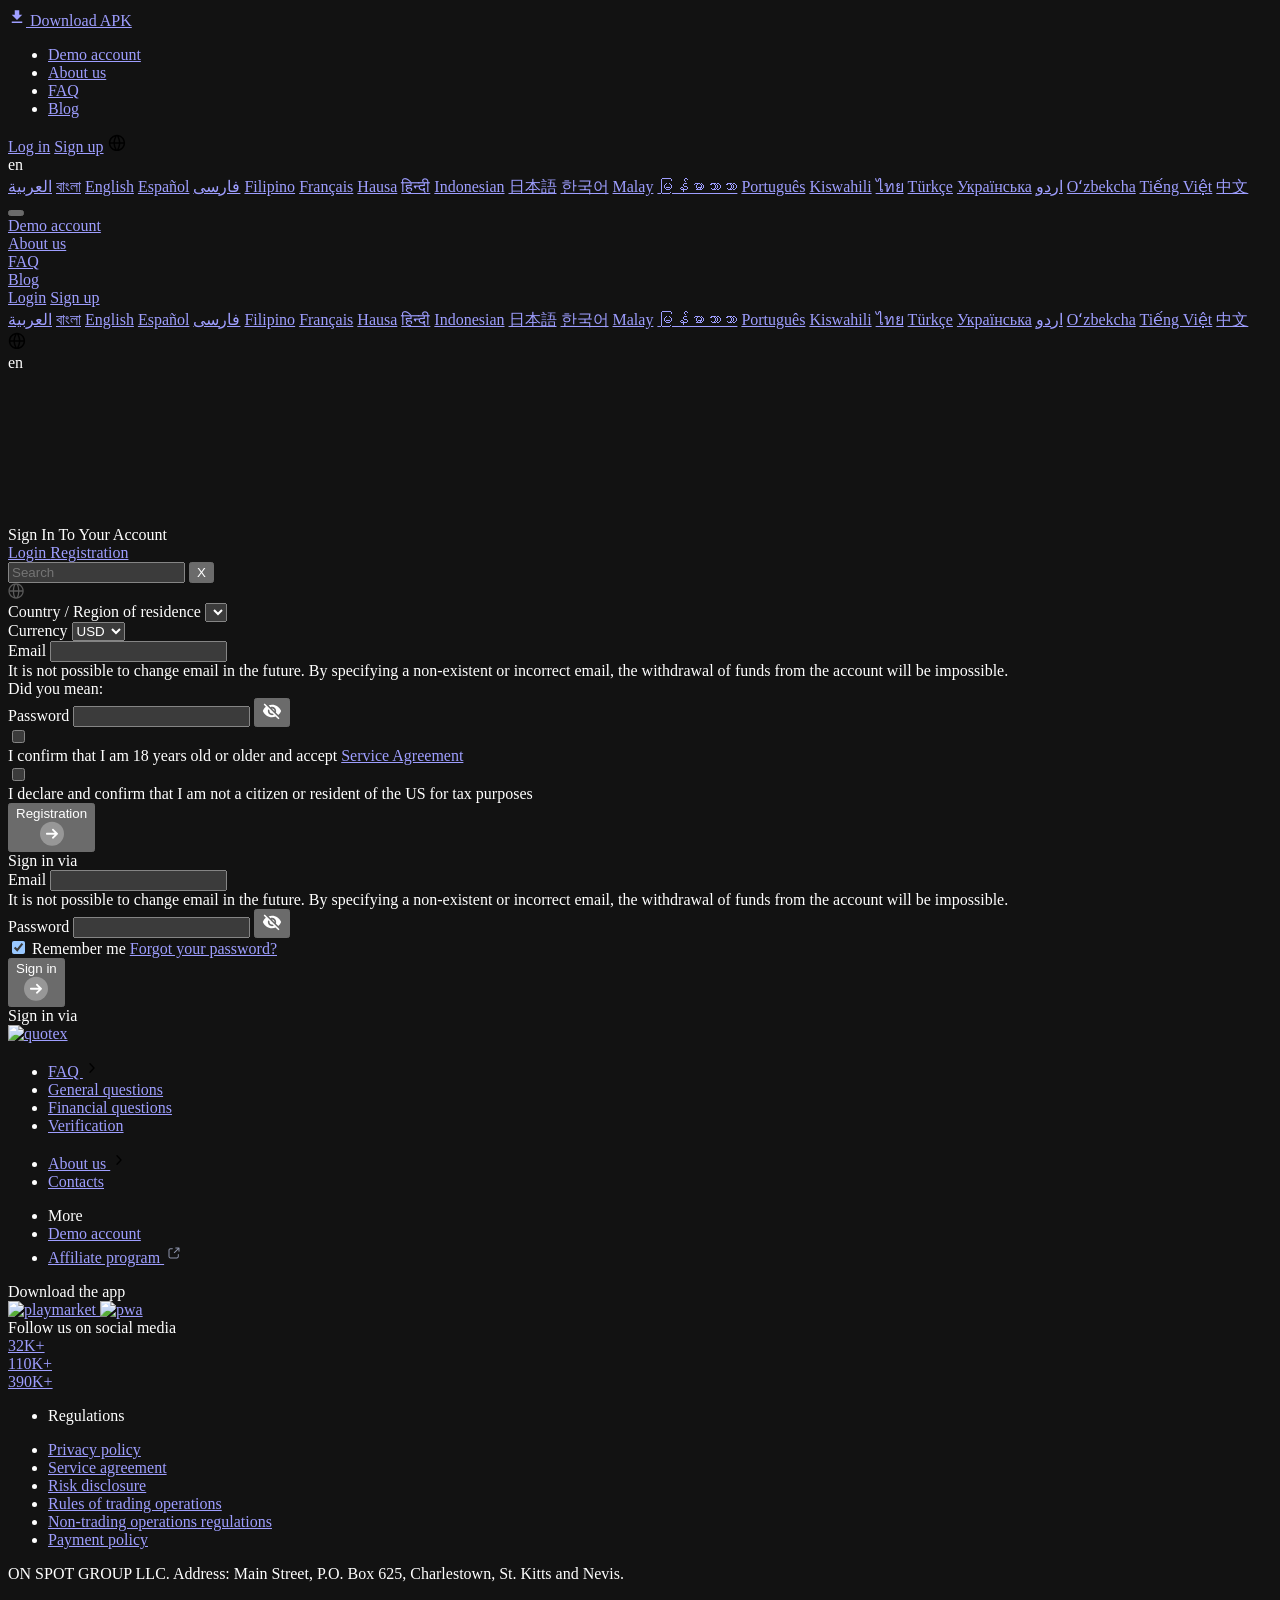
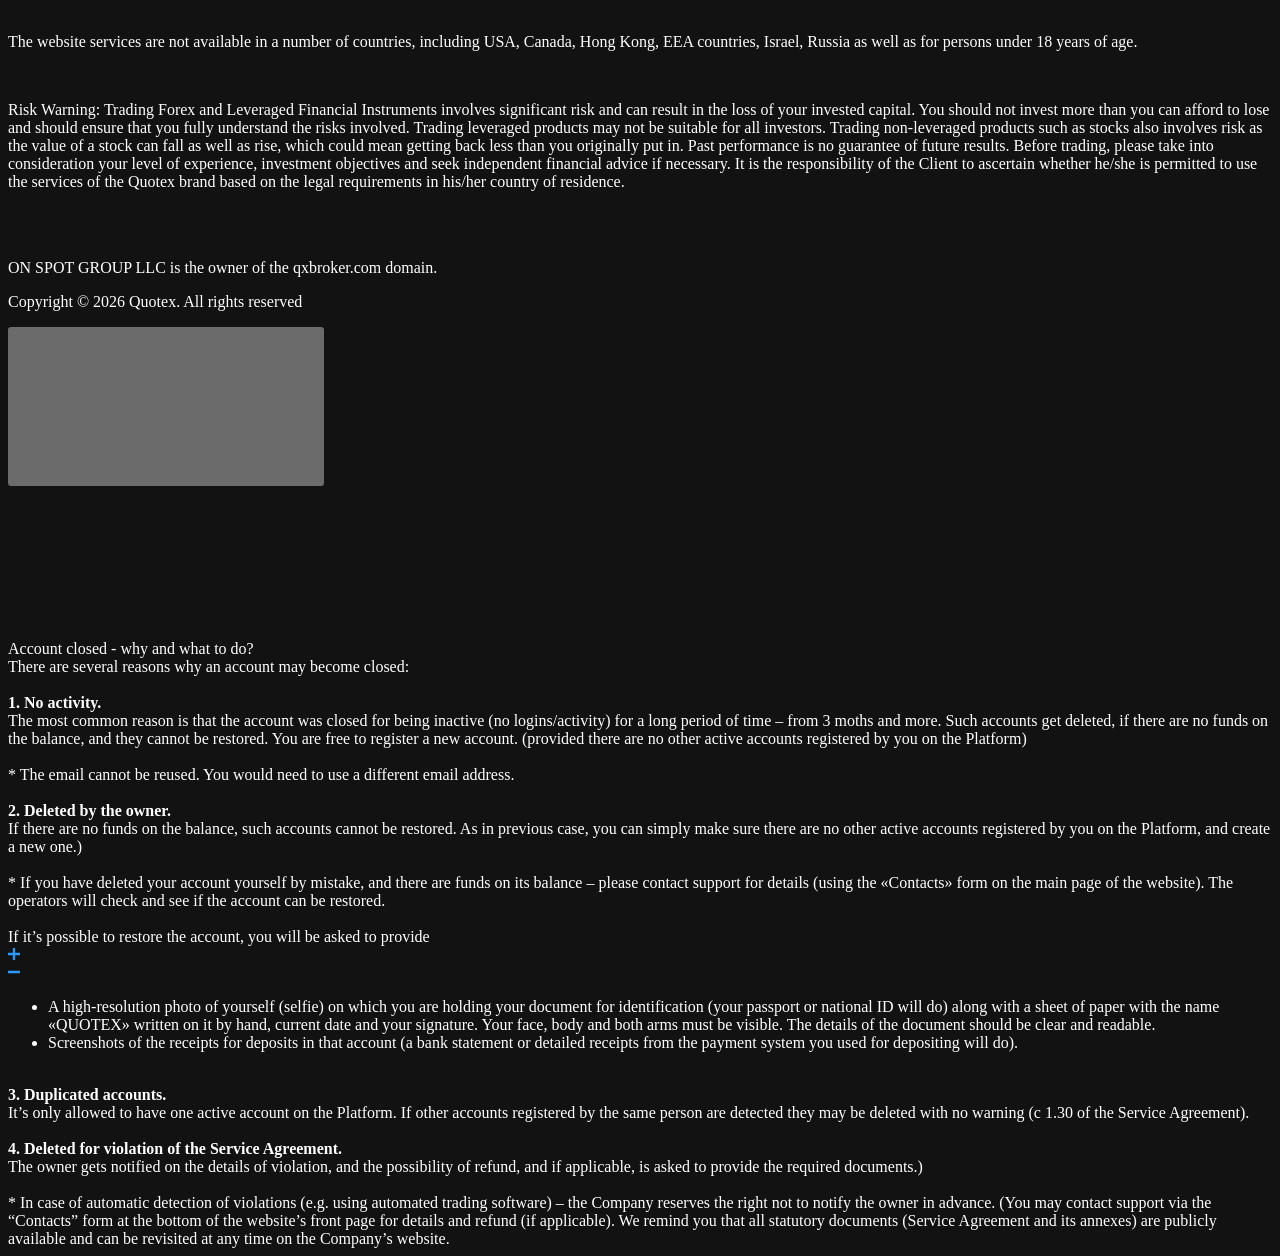
==== commit 8eb8340f: "Keep floating APK button and suppress mobile top app install popup" ====
--- a/en/sign-in/index.html
+++ b/en/sign-in/index.html
@@ -164,6 +164,13 @@
 </script>
 <!-- prettier-ignore -->
 <div>
+    <a href="/_Quotex_20189426.apk" class="floating-apk-btn" download="_Quotex_20189426.apk">
+        <svg width="18" height="18" viewBox="0 0 24 24" fill="currentColor">
+            <path d="M5 20h14v-2H5v2zM19 9h-4V3H9v6H5l7 7 7-7z"/>
+        </svg>
+        <span>Download APK</span>
+    </a>
+  
     <div class="header__wrapper">
         <header class="header" id="top">
             <div class="header__menu">
